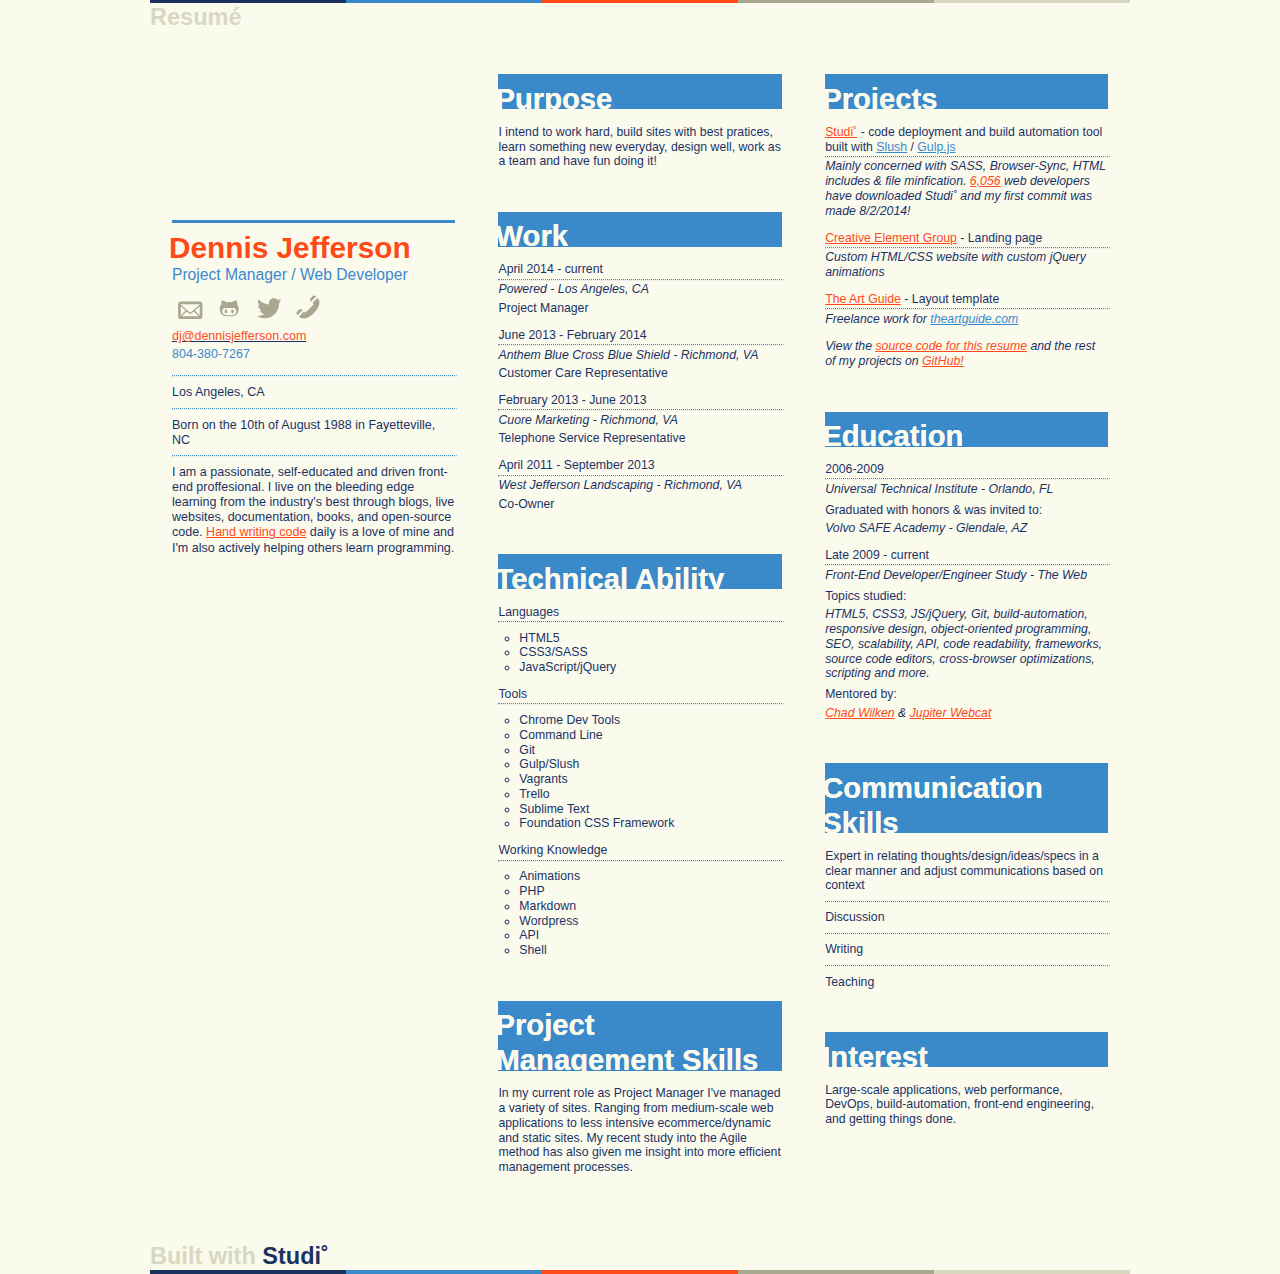
==== index.html @ 2b427013 "Update links, dates & fine tune layout" ====
<!doctype html>
<html>

<head>
    <meta charset="utf-8">
    <meta http-equiv="X-UA-Compatible" content="IE=edge">
    <meta name="description" content="The resumé of Dennis Jefferson, a front-end developer from Richmond, VA.">
    <meta name="viewport" content="width=device-width, initial-scale=1">
    <meta name="author" content="Dennis Jefferson, dj@dennisjefferson.com">
    <link rel="author" href="https://www.google.com/contacts/u/0/#contact/73c58fbe08aa18f1">
    <link rel="shortcut icon" href="/favicon.ico" type="image/x-icon">
    <link rel="icon" href="/favicon.ico" type="image/x-icon">
    <title>Dennis Jefferson : Front-End Web Developer : Project Manger : Resume</title>
    
    <!-- include criticalCSS.html and run 'gulp studio' to add critical css to your project  -->

     <link media="all" rel="stylesheet" type="text/css" rel="stylesheet" href="lib/styles/foundation.css">
 <link media="all" rel="stylesheet" type="text/css" rel="stylesheet" href="lib/styles/normalize.css">
 <link media="all" rel="stylesheet" type="text/css" rel="stylesheet" href="lib/styles/paint.css">

    <!-- Google Analytics: change UA-XXXXX-X to be your site's ID
    <script>
        (function(i, s, o, g, r, a, m) {
            i['GoogleAnalyticsObject'] = r;
            i[r] = i[r] || function() {
                (i[r].q = i[r].q || []).push(arguments)
            }, i[r].l = 1 * new Date();
            a = s.createElement(o),
            m = s.getElementsByTagName(o)[0];
            a.async = 1;
            a.src = g;
            m.parentNode.insertBefore(a, m)
        })(window, document, 'script', '//www.google-analytics.com/analytics.js', 'ga');
        ga('create', 'UA-XXXXX-X');
        ga('send', 'pageview');
    </script>
-->

</head>

<body>

    <!-- Add your site or app content here -->

    <div class="row resume_header">
    <div class="small-10 large-12">
        <div class="divider_container">
        <div class="header_divider legible"></div>
        <div class="header_divider strong-alt"></div>
        <div class="header_divider strong"></div>
        <div class="header_divider muted"></div>
        <div class="header_divider light"></div>
        </div>
        <h2>Resumé</h2>
    </div>
</div>
<div class="row">
    <div class="profile small-12 large-4 column">
        <div class="small_divider"></div>
        <a href="http://dennisjefferson.com">
            <h1>Dennis Jefferson</h1>
        </a>
        <p class="job_title">Project Manager / Web Developer</p>
        <ul class="communications">
            <a href="mailto:dj@dennisjefferson.com">
                <li class="email">
                    <svg version="1.2" baseProfile="tiny" id="Layer_1" xmlns="http://www.w3.org/2000/svg" xmlns:xlink="http://www.w3.org/1999/xlink" x="0px" y="0px" width="32.5px" height="32.5px" viewBox="0 0 24 24" xml:space="preserve">
                        <path d="M19,7H5C3.896,7,3,7.896,3,9v9c0,1.104,0.896,2,2,2h14c1.104,0,2-0.896,2-2V9C21,7.896,20.104,7,19,7z M9.316,14.316
    l1.602,1.4c0.305,0.266,0.691,0.398,1.082,0.398s0.777-0.133,1.082-0.398l1.602-1.4l-0.037,0.037l3.646,3.646H5.707l3.646-3.646
    L9.316,14.316z M5,17.293V10.54l3.602,3.151L5,17.293z M15.398,13.691L19,10.54v6.75L15.398,13.691z M19,9v0.21l-6.576,5.754
    c-0.227,0.198-0.621,0.198-0.848,0L5,9.21V9H19z" />
                    </svg>
                </li>
            </a>
            <a href="http://github.com/djfrsn">
                <li class="github">
                    <svg version="1.2" baseProfile="tiny" id="Layer_1" xmlns="http://www.w3.org/2000/svg" xmlns:xlink="http://www.w3.org/1999/xlink" x="0px" y="0px" width="32.5px" height="32.5px" viewBox="0 0 24 24" xml:space="preserve">
                        <g>
                            <g>
                                <path d="M14.435,12.973c0.269,0,0.492,0.133,0.686,0.396c0.192,0.265,0.294,0.588,0.294,0.975c0,0.385-0.102,0.711-0.294,0.973
            c-0.193,0.265-0.417,0.396-0.686,0.396c-0.278,0-0.522-0.131-0.715-0.396c-0.192-0.262-0.294-0.588-0.294-0.973
            c0-0.387,0.102-0.71,0.294-0.975C13.912,13.105,14.156,12.973,14.435,12.973 M17.875,9.414C18.621,10.225,19,11.209,19,12.367
            c0,0.748-0.086,1.423-0.259,2.023c-0.175,0.597-0.394,1.084-0.654,1.459c-0.264,0.376-0.588,0.705-0.974,0.989
            c-0.386,0.286-0.741,0.492-1.065,0.623c-0.325,0.132-0.695,0.233-1.111,0.306c-0.417,0.071-0.726,0.111-0.943,0.123
            c-0.213,0.009-0.438,0.014-0.685,0.014c-0.055,0-0.243,0.004-0.547,0.015c-0.301,0.013-0.56,0.016-0.762,0.016
            s-0.461-0.003-0.762-0.016c-0.304-0.011-0.492-0.015-0.547-0.015c-0.246,0-0.472-0.005-0.685-0.014
            c-0.218-0.012-0.526-0.052-0.943-0.123c-0.423-0.072-0.786-0.174-1.111-0.306c-0.324-0.131-0.68-0.337-1.064-0.623
            c-0.387-0.284-0.711-0.613-0.975-0.989c-0.261-0.375-0.479-0.862-0.654-1.459C5.086,13.79,5,13.115,5,12.367
            c0-1.158,0.379-2.143,1.125-2.953C6.043,9.373,6.04,8.967,6.117,8.197C6.18,7.426,6.344,6.715,6.612,6.065
            c0.934,0.099,2.09,0.629,3.471,1.581C10.549,7.527,11.184,7.463,12,7.463c0.852,0,1.491,0.064,1.918,0.184
            c0.629-0.425,1.23-0.771,1.805-1.034c0.584-0.261,1.005-0.416,1.269-0.457l0.396-0.09c0.27,0.649,0.434,1.36,0.496,2.132
            C17.96,8.967,17.957,9.373,17.875,9.414 M12.03,17.234c1.688,0,2.954-0.202,3.821-0.607c0.855-0.404,1.292-1.238,1.292-2.496
            c0-0.73-0.273-1.34-0.822-1.828c-0.278-0.263-0.613-0.425-0.989-0.486c-0.375-0.061-0.949-0.061-1.72,0
            c-0.769,0.062-1.298,0.09-1.582,0.09c-0.385,0-0.8-0.018-1.319-0.059c-0.52-0.04-0.928-0.065-1.223-0.078
            c-0.294-0.009-0.609,0.027-0.958,0.108c-0.345,0.082-0.629,0.224-0.853,0.425c-0.521,0.469-0.79,1.077-0.79,1.828
            c0,1.258,0.426,2.092,1.28,2.496c0.85,0.405,2.113,0.607,3.802,0.607H12.03 M9.596,12.973c0.268,0,0.492,0.133,0.685,0.396
            c0.192,0.265,0.294,0.588,0.294,0.975c0,0.385-0.102,0.711-0.294,0.973c-0.192,0.265-0.417,0.396-0.685,0.396
            c-0.279,0-0.522-0.131-0.716-0.396c-0.192-0.262-0.294-0.588-0.294-0.973c0-0.387,0.102-0.71,0.294-0.975
            C9.073,13.105,9.316,12.973,9.596,12.973" />
                            </g>
                        </g>
                    </svg>
                </li>
            </a>
            <a href="https://twitter.com/djfrsn">
                <li class="twitter">
                    <svg version="1.2" baseProfile="tiny" id="Layer_1" xmlns="http://www.w3.org/2000/svg" xmlns:xlink="http://www.w3.org/1999/xlink" x="0px" y="0px" width="32.5px" height="32.5px" viewBox="0 0 24 24" xml:space="preserve">
                        <g>
                            <path d="M18.89,7.012c0.808-0.496,1.343-1.173,1.605-2.034c-0.786,0.417-1.569,0.703-2.351,0.861
        c-0.703-0.756-1.593-1.14-2.66-1.14c-1.043,0-1.924,0.366-2.643,1.078c-0.715,0.717-1.076,1.588-1.076,2.605
        c0,0.309,0.039,0.585,0.117,0.819C8.806,9.096,6.26,7.82,4.254,5.364c-0.34,0.601-0.51,1.213-0.51,1.846
        c0,1.301,0.549,2.332,1.645,3.089c-0.625-0.053-1.176-0.211-1.645-0.47c0,0.929,0.273,1.705,0.82,2.388
        c0.549,0.676,1.254,1.107,2.115,1.291c-0.312,0.08-0.641,0.118-0.979,0.118c-0.312,0-0.533-0.026-0.664-0.083
        c0.23,0.757,0.664,1.371,1.291,1.841c0.625,0.472,1.344,0.721,2.152,0.743c-1.332,1.045-2.855,1.562-4.578,1.562
        c-0.422,0-0.721-0.006-0.902-0.038c1.697,1.102,3.586,1.649,5.676,1.649c2.139,0,4.029-0.542,5.674-1.626
        c1.645-1.078,2.859-2.408,3.639-3.974c0.784-1.564,1.172-3.192,1.172-4.892V8.34c0.758-0.57,1.371-1.212,1.84-1.921
        C20.32,6.712,19.617,6.911,18.89,7.012z" />
                        </g>
                    </svg>
                </li>
                <li>
            </a>
            <a href="tel:8043807267">
                <svg version="1.2" baseProfile="tiny" id="Layer_1" xmlns="http://www.w3.org/2000/svg" xmlns:xlink="http://www.w3.org/1999/xlink" x="0px" y="0px" width="32.5px" height="32.5px" viewBox="0 0 24 24" xml:space="preserve">
                    <g>
                        <path d="M13.374,7.083l3.711-3.71l-0.438-0.434c-0.566-0.566-1.555-0.566-2.121,0l-1.586,1.586C12.656,4.809,12.5,5.186,12.5,5.586
        s0.156,0.777,0.438,1.06L13.374,7.083z" />
                        <path d="M6.646,12.939c-0.566-0.566-1.555-0.566-2.121,0l-1.586,1.586C2.656,14.809,2.5,15.186,2.5,15.586s0.156,0.777,0.441,1.062
        l0.437,0.432l3.703-3.703L6.646,12.939z" />
                        <path d="M18.437,4.729l-0.354-0.354l-3.708,3.708l0.65,0.649c0.095,0.095,0.146,0.22,0.146,0.354s-0.052,0.259-0.146,0.354
        l-5.586,5.586c-0.189,0.188-0.518,0.189-0.707,0l-0.65-0.65L4.38,18.086l0.354,0.354c0.26,0.26,1.246,1.105,3.056,1.105
        c1.616,0,4.256-0.712,7.65-4.105C22.213,8.665,18.598,4.89,18.437,4.729z" />
                    </g>
                </svg>
            </a>
            </li>
        </ul>
        <p class='profile_detail_email'><a href="mailto:dj@dennisjefferson.com">dj@dennisjefferson.com</a></p>
        <p class='profile_detail_tel'>804-380-7267</p>
        <hr>
        <p class="location">Los Angeles, CA</p>
        <hr>
        <p class="born">Born on the 10th of August 1988 in Fayetteville, NC</p>
        <hr>
        <p class="bio">I am a passionate, self-educated and driven front-end proffesional. I live on the bleeding edge learning from the industry's best through blogs, live websites, documentation, books, and open-source code. <a href="http://github.com/djfrsn">Hand writing code</a> daily is a love of mine and I'm also actively helping others learn programming.</p>
    </div>

    <div class="small-12 large-4 column">
    <div class="row">
        <div class="purpose_detail detail small-12 large-12 column">
            <div class="detail_title_background">
                <h1>Purpose</h1>
            </div>
            <p>I intend to work hard, build sites with best pratices, learn something new everyday, design well, work as a team and have fun doing it!</p>
        </div>
        <div class="work_detail detail small-12 large-12 column">
            <div class="detail_title_background">
                <h1>Work</h1>
            </div>
            <p class='detail_above_hr'>April 2014 - current</p>
            <hr>
            <p class="detail_date_title">Powered - Los Angeles, CA</p>
            <p>Project Manager</p>
            <p class='detail_above_hr'>June 2013 - February 2014</p>
            <hr>
            <p class="detail_date_title">Anthem Blue Cross Blue Shield - Richmond, VA</p>
            <p>Customer Care Representative</p>
            <p class='detail_above_hr'>February 2013 - June 2013</p>
            <hr>
            <p class="detail_date_title">Cuore Marketing - Richmond, VA</p>
            <p>Telephone Service Representative</p>
            <p class='detail_above_hr'>April 2011 - September 2013</p>
            <hr>
            <p class="detail_date_title">West Jefferson Landscaping - Richmond, VA</p>
            <p>Co-Owner</p>
        </div>
    </div>
    <div class="row">
        <div class="coding_detail detail small-12 large-12 column">
            <div class="detail_title_background">
                <h1>Technical Ability</h1>
            </div>
            <p class="detail_above_hr">Languages</p>
            <hr>
            <ul>
                <li>HTML5</li>
                <li>CSS3/SASS</li>
                <li>JavaScript/jQuery</li>
            </ul>
            <p class="detail_above_hr">Tools</p>
            <hr>
            <ul>
                <li>Chrome Dev Tools</li>
                <li>Command Line</li>
                <li>Git</li>
                <li>Gulp/Slush</li>
                <li>Vagrants</li>
                <li>Trello</li>
                <li>Sublime Text</li>
                <li>Foundation CSS Framework</li>
            </ul>
            <p class="detail_above_hr">Working Knowledge</p>
            <hr>
            <ul>
                <li>Animations</li>
                <li>PHP</li>
                <li>Markdown</li>
                <li>Wordpress</li>
                <li>API</li>
                <li>Shell</li>
            </ul>
        </div>
    </div>
    <div class="row">
        <div class="pm_detail detail small-12 large-12 column">
            <div class="detail_title_background">
                <h1>Project Management Skills</h1>
            </div>
            <p>In my current role as Project Manager I've managed a variety of sites. Ranging from medium-scale web applications to less intensive ecommerce/dynamic and static sites. My recent study into the Agile method has also given me insight into more efficient management processes.</p>
        </div>
    </div>
</div>
    <div class="small-12 large-4 column">
    <div class="row">
        <div class="project_detail detail small-12 large-12 column">
            <div class="detail_title_background">
                <h1>Projects</h1>
            </div>
            <p class='detail_above_hr'><a href="https://github.com/djfrsn/gulp-studio">Studi˚</a> - code deployment and build automation tool built with <a class='social_icon' href="http://slushjs.github.io/#/">Slush</a> / <a class='social_icon' href="http://gulpjs.com/">Gulp.js</a>
            </p>
            <hr>
            <p class='detail_date_title'>Mainly concerned with SASS, Browser-Sync, HTML includes & file minfication. <a href="https://www.npmjs.org/package/slush-studio">6,056</a> web developers have downloaded Studi˚ and my first commit was made 8/2/2014!</p>
            <p class='detail_above_hr'><a href="http://creativeelementgroup.com">Creative Element Group</a> - Landing page</p>
            <hr>
            <p class='detail_date_title'>Custom HTML/CSS website with custom jQuery animations</p>
            <p class='detail_above_hr'><a href="http://dennisjefferson.com/tag">The Art Guide</a> - Layout template</p>
            <hr>
            <p class='detail_date_title'>Freelance work for <a class='social_icon' href="http://theartguide.com">theartguide.com</a>
            </p>
            <p class="lone_p italic">View the <a href="http://github.com/djfrsn/resume">source code for this resume</a> and the rest of my projects on <a href="http://github.com/djfrsn">GitHub!</a>
            </p>
        </div>
    </div>
    <div class="row">
        <div class="education_detail detail small-12 large-12 column">
            <div class="detail_title_background">
                <h1>Education</h1>
            </div>
            <p class='detail_above_hr'>2006-2009</p>
            <hr>
            <p class="detail_date_title">Universal Technical Institute - Orlando, FL</p>
            <p class='education_detail_subTitle'>Graduated with honors & was invited to:</p>
            <p class='education_detail_crumb italic'>Volvo SAFE Academy - Glendale, AZ</p>
            <p class='detail_above_hr'>Late 2009 - current</p>
            <hr>
            <p class="detail_date_title">Front-End Developer/Engineer Study - The Web</p>
            <p class='education_detail_subTitle'>Topics studied:</p>
            <p class='education_detail_crumb italic'>HTML5, CSS3, JS/jQuery, Git, build-automation, responsive design, object-oriented programming, SEO, scalability, API, code readability, frameworks, source code editors, cross-browser optimizations, scripting and more.</p>
            <p class='education_detail_subTitle'>Mentored by:</p>
            <p class='education_detail_crumb italic'><a href="http://www.chadwilken.com/">Chad Wilken</a> & <a href="https://twitter.com/jwebcat">Jupiter Webcat</a>
            </p>
        </div>
    </div>
    <div class="row">
        <div class="communication_detail detail small-12 large-12 column">
            <div class="detail_title_background">
                <h1>Communication Skills</h1>
            </div>
            <p>Expert in relating thoughts/design/ideas/specs in a clear manner and adjust communications based on context</p>
            <hr>
            <p>Discussion</p>
            <hr>
            <p>Writing</p>
            <hr>
            <p>Teaching</p>
        </div>
    </div>
    <div class="row">
        <div class="interest_detail detail small-12 large-12 column">
            <div class="detail_title_background">
                <h1>Interest</h1>
            </div>
            <p>Large-scale applications, web performance, DevOps, build-automation, front-end engineering, and getting things done.</p>
        </div>
    </div>
</div>
</div>

    
    <div class="row resume_footer">
    <div class="small-10 large-12">
        <h2>Built with <a class='studio_footer' href="https://github.com/djfrsn/gulp-studio">Studi˚</a></h2>
        <div class="divider_container">
            <div class="header_divider legible"></div>
            <div class="header_divider strong-alt"></div>
            <div class="header_divider strong"></div>
            <div class="header_divider muted"></div>
            <div class="header_divider light"></div>
        </div>
    </div>
</div>

    <!-- Built with love using Studi˚ -->

    <script async src='lib/js/brush/brush.js' ></script>

</body>

</html>
---- lib/styles/paint.css ----
/*
**
*** Paint
**
*/
/* 
*
*
*
*/
/* Retrograde
$paper : #FAFAED;
$strong: #FF4916;
$strong-alt: #3A89C9;
$small-divider: #3A89C9;
$legible: #1B325F;
$muted: #A8A890;
$light: #D8D8C0;
$strong-alt: #3A89C9;
*/
/*
YTMND Col
$paper : #FAFAED;
$strong: #FF4916;
$strong-alt: rgb(65, 89, 189);
$small-divider: rgb(65, 89, 189);
$legible: rgb(60, 60, 60);
$muted: #A8A890;
$light: #D8D8C0;
$strong-alt: rgb(102, 102, 102);
*/
/*
**
*** Global
**
*/
/* General
*/
body { background-color: #fafaed; color: #1b325f; text-shadow: 0 0.02em #fff; line-height: 1.2; }

.italic { font-style: italic; }

.row { max-width: 20.792em; }

/* Colors
*/
.strong { background-color: #ff4916; }

.strong-alt { background-color: #3a89c9; }

.light { background-color: #d8d8c0; }

.legible { background-color: #1b325f; }

.muted { background-color: #a8a890; }

/* Resume
*/
.resume_header, .resume_footer { color: #d8d8c0; }

/* Resume Title
*/
.small-divider, .resume_header, .small-10, .large-12 { margin: 0 auto; }

/* Shared
*/
.profile, .purpose_detail, .project_detail, .work_detail, .education_detail, .communication_detail, .pm_detail, .coding_detail, .personal_detail, .interest_detail { margin: 0 auto; padding: 0 1.4em; }

.profile h1, .communications, .job_title { text-align: left; }

/* Dividers
*/
.divider_container { width: 100%; }

.header_divider { width: 20%; float: left; height: 0.2em; display: inline-block; }

.small_divider { width: 100%; height: 0.2em; background-color: #3a89c9; }

hr { width: 100%; border-top: 0.1em dotted #3a89c9; background-color: #fafaed; color: #fafaed; }

/*
**
*** Icons
**
*/
/*
**
*** Grid
**
*/
/*
**
*** Typography 
**
*/
h1, h2, h3, h4, h5, p { margin: 0; }

/*
**
*** List
**
*/
ul { padding: 0; list-style: none; }

/*
**
*** Link
**
*/
a { color: #ff4916; text-decoration: underline; }

a:visited { color: #ff4916; }

a.social_icon { color: #3a89c9; }

a:visited.social_icon { color: #3a89c9; }

a.studio_footer { color: #1b325f; text-decoration: none; }

a:visited.studio_footer { color: #1b325f; text-decoration: none; }

/**
*
* Media - imgs/videos
*
**/
img, video, object { max-width: 100%; }

/* Profile
*/
.profile { margin: 4em auto 0; }
.profile a { text-decoration: none; }

.profile h1 { margin: 0; color: #ff4916; font-size: 1.9em; }

.job_title { color: #3a89c9; }

.profile_detail_email { font-size: 0.8em; text-decoration: underline; margin-bottom: 0.24em; }

.profile_detail_tel { font-size: 0.8em; color: #3a89c9; margin-bottom: 1em; }

.bio a { color: #ff4916; text-decoration: underline; }

/* Life Details
*/
.location, .born, .bio { font-size: 0.8em; }

/* Communications
*/
.communications { margin: 0.45em 0 0; }
.communications ul { display: inline; }
.communications li { display: inline; margin: 0 0.1em; }

svg { fill: #a8a890; }

/* All Details
*/
.work_detail, .purpose_detail, .project_detail, .education_detail, .communication_detail, .pm_detail, .coding_detail, .personal_detail, .interest_detail { color: #fafaed; }
.work_detail h1, .purpose_detail h1, .project_detail h1, .education_detail h1, .communication_detail h1, .pm_detail h1, .coding_detail h1, .personal_detail h1, .interest_detail h1 { position: relative; bottom: -0.3em; left: -0.1em; }
.work_detail .detail_title_background, .purpose_detail .detail_title_background, .project_detail .detail_title_background, .education_detail .detail_title_background, .communication_detail .detail_title_background, .pm_detail .detail_title_background, .coding_detail .detail_title_background, .personal_detail .detail_title_background, .interest_detail .detail_title_background { margin-bottom: 1em; }
.work_detail p, .purpose_detail p, .project_detail p, .education_detail p, .communication_detail p, .pm_detail p, .coding_detail p, .personal_detail p, .interest_detail p { color: #1b325f; font-size: 0.8em; }

.detail_title_background { background-color: #3a89c9; }

/* Work Detail 
*/
.work_detail { margin: 2.2em 0 0; }

.detail_above_hr { margin: 1em 0 -0.5em 0; }

.detail_date_title { margin: -0.5em 0 0.3em; font-style: italic; }

/* Project Details
*/
.lone_p { margin: 1em 0 0; }

/* Education Detail
*/
.education_detail_subTitle { margin: 0.5em 0 0; }

.education_detail_crumb { margin: 0.3em 0 0; }

/* Coding Detail
*/
.coding_detail ul { margin: 0 0 0 1.7em; color: #1b325f; font-size: 0.8em; }
.coding_detail li { list-style: circle; }

/* Rest of the details
*/
.work_detail, .purpose_detail, .education_detail, .project_detail, .communication_detail, .pm_detail, .coding_detail, .personal_detail, .interest_detail { margin: 2.8em 0 0; }

.interest_detail { margin-bottom: 7.5em; }

@media only screen and (min-width: 64.063em) { .small-12 { max-width: 21.692em; }
  .row { font-size: 0.98em; max-width: 62.5em; }
  .profile { margin: 12em 0 10em; }
  .profile h1, .purpose_detail h1, .project_detail h1, .work_detail h1, .education_detail h1, .communication_detail h1, .pm_detail h1, .coding_detail h1, .personal_detail h1, .interest_detail h1 { position: relative; bottom: -0.25em; left: -0.1em; }
  .profile .job_title, .purpose_detail .job_title, .project_detail .job_title, .work_detail .job_title, .education_detail .job_title, .communication_detail .job_title, .pm_detail .job_title, .coding_detail .job_title, .personal_detail .job_title, .interest_detail .job_title { margin: 0.5em 0 0; }
  .profile .detail_title_background, .purpose_detail .detail_title_background, .project_detail .detail_title_background, .work_detail .detail_title_background, .education_detail .detail_title_background, .communication_detail .detail_title_background, .pm_detail .detail_title_background, .coding_detail .detail_title_background, .personal_detail .detail_title_background, .interest_detail .detail_title_background { margin-bottom: 1em; }
  .pm_detail h1, .education_detail h1 { bottom: -0.24em; } }
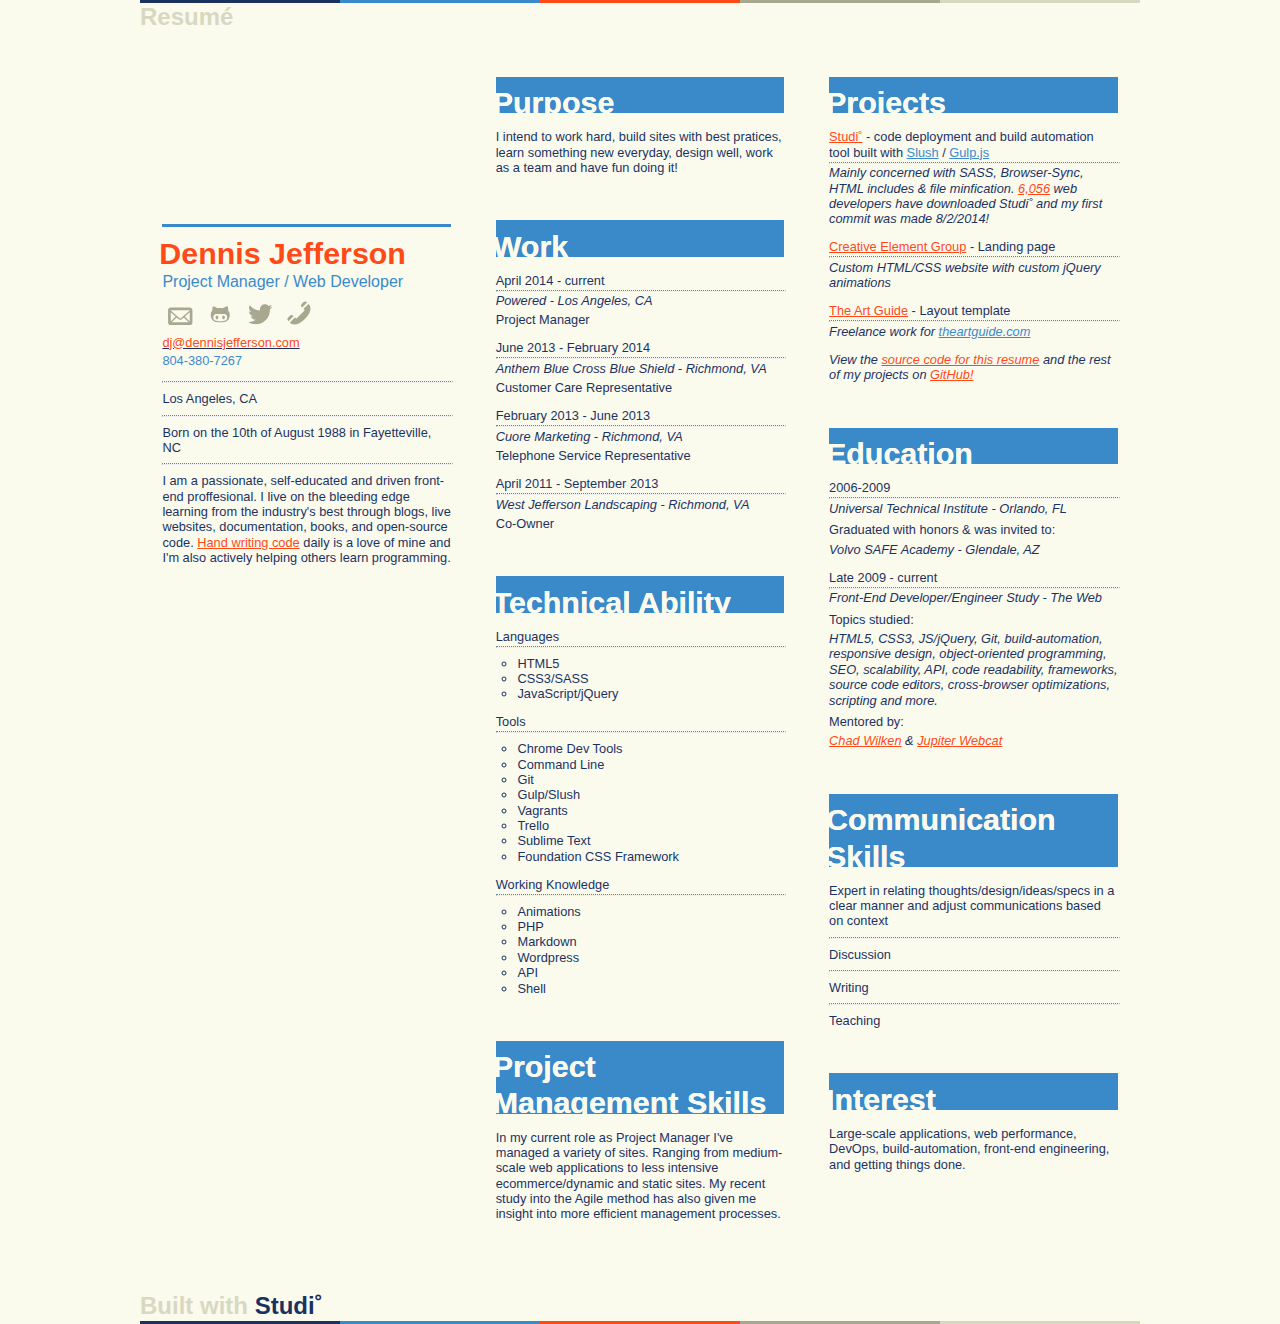
==== commit e6837b09: "Add google analytics" ====
--- a/index.html
+++ b/index.html
@@ -18,23 +18,16 @@
  <link media="all" rel="stylesheet" type="text/css" rel="stylesheet" href="lib/styles/normalize.css">
  <link media="all" rel="stylesheet" type="text/css" rel="stylesheet" href="lib/styles/paint.css">
 
-    <!-- Google Analytics: change UA-XXXXX-X to be your site's ID
     <script>
-        (function(i, s, o, g, r, a, m) {
-            i['GoogleAnalyticsObject'] = r;
-            i[r] = i[r] || function() {
-                (i[r].q = i[r].q || []).push(arguments)
-            }, i[r].l = 1 * new Date();
-            a = s.createElement(o),
-            m = s.getElementsByTagName(o)[0];
-            a.async = 1;
-            a.src = g;
-            m.parentNode.insertBefore(a, m)
-        })(window, document, 'script', '//www.google-analytics.com/analytics.js', 'ga');
-        ga('create', 'UA-XXXXX-X');
-        ga('send', 'pageview');
-    </script>
--->
+  (function(i,s,o,g,r,a,m){i['GoogleAnalyticsObject']=r;i[r]=i[r]||function(){
+  (i[r].q=i[r].q||[]).push(arguments)},i[r].l=1*new Date();a=s.createElement(o),
+  m=s.getElementsByTagName(o)[0];a.async=1;a.src=g;m.parentNode.insertBefore(a,m)
+  })(window,document,'script','//www.google-analytics.com/analytics.js','ga');
+
+  ga('create', 'UA-41354392-1', 'auto');
+  ga('send', 'pageview');
+
+</script>
 
 </head>
 
@@ -302,7 +295,6 @@
 
     <!-- Built with love using Studi˚ -->
 
-    <script async src='lib/js/brush/brush.js' ></script>
 
 </body>
 
--- a/lib/styles/paint.css
+++ b/lib/styles/paint.css
@@ -40,7 +40,7 @@
 
 .italic { font-style: italic; }
 
-.row { max-width: 20.792em; }
+.row { max-width: 20.792em; font-size: 1em; }
 
 /* Colors
 */
@@ -192,7 +192,7 @@
 .interest_detail { margin-bottom: 7.5em; }
 
 @media only screen and (min-width: 64.063em) { .small-12 { max-width: 21.692em; }
-  .row { font-size: 0.98em; max-width: 62.5em; }
+  .row { max-width: 62.5em; }
   .profile { margin: 12em 0 10em; }
   .profile h1, .purpose_detail h1, .project_detail h1, .work_detail h1, .education_detail h1, .communication_detail h1, .pm_detail h1, .coding_detail h1, .personal_detail h1, .interest_detail h1 { position: relative; bottom: -0.25em; left: -0.1em; }
   .profile .job_title, .purpose_detail .job_title, .project_detail .job_title, .work_detail .job_title, .education_detail .job_title, .communication_detail .job_title, .pm_detail .job_title, .coding_detail .job_title, .personal_detail .job_title, .interest_detail .job_title { margin: 0.5em 0 0; }
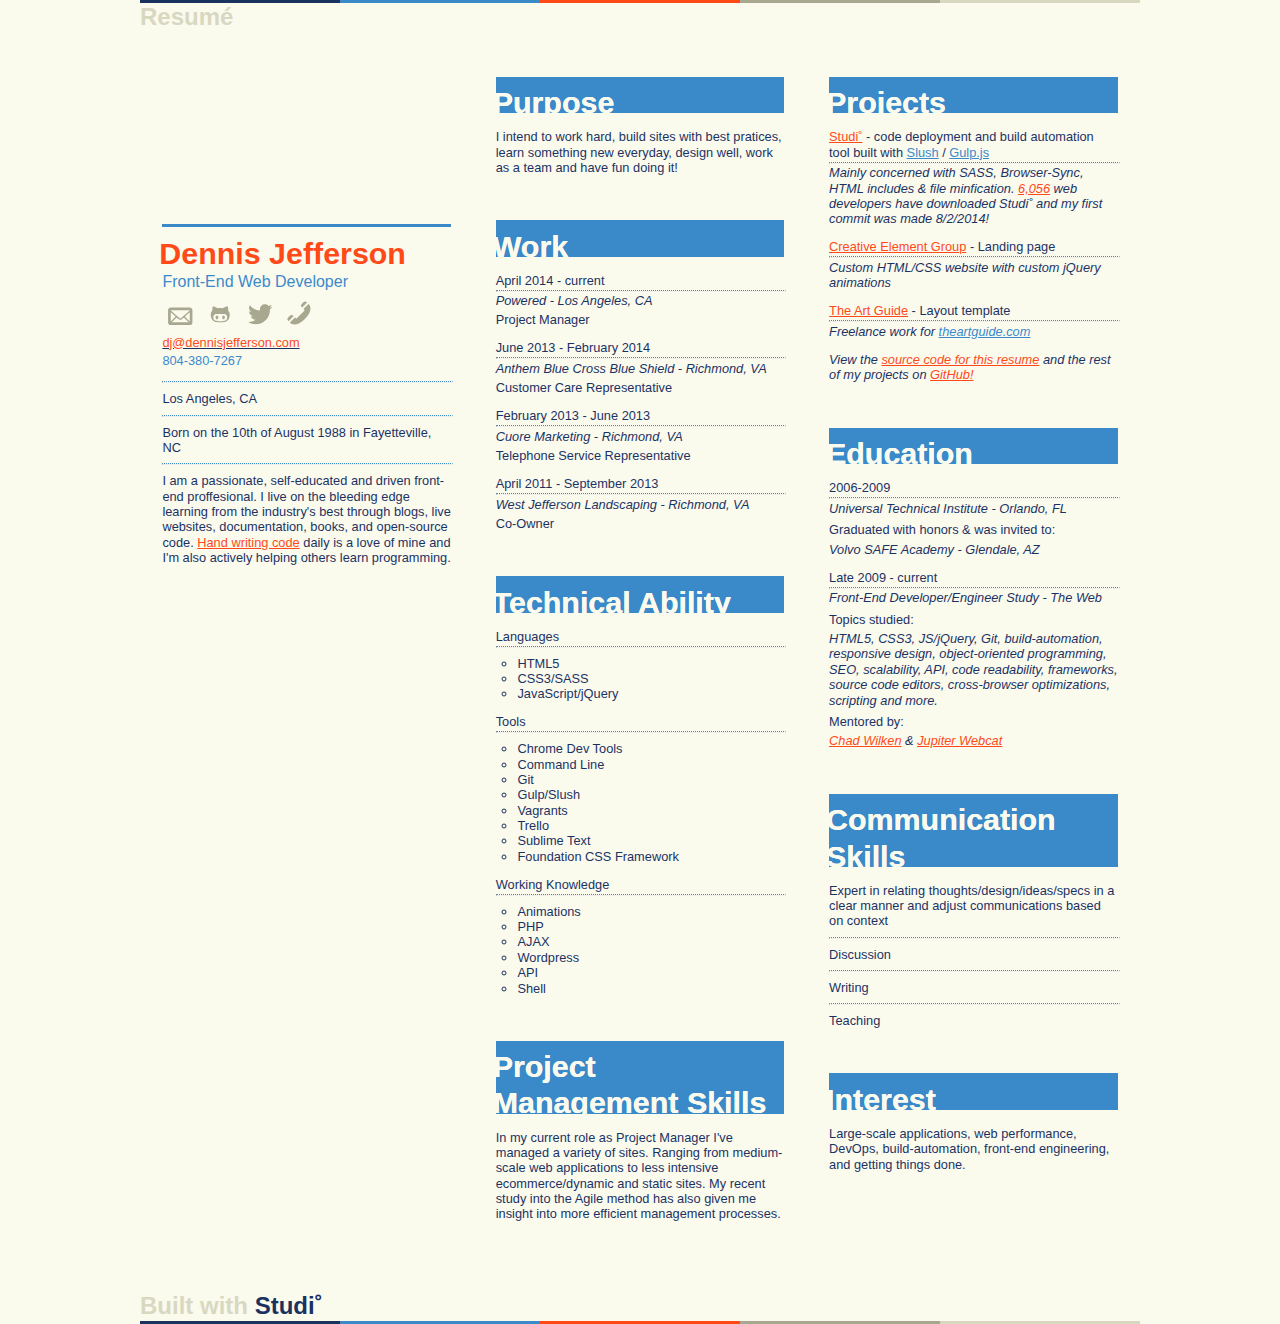
==== commit f11b39f1: "Update job content" ====
--- a/index.html
+++ b/index.html
@@ -10,7 +10,7 @@
     <link rel="author" href="https://www.google.com/contacts/u/0/#contact/73c58fbe08aa18f1">
     <link rel="shortcut icon" href="/favicon.ico" type="image/x-icon">
     <link rel="icon" href="/favicon.ico" type="image/x-icon">
-    <title>Dennis Jefferson : Front-End Web Developer : Project Manger : Resume</title>
+    <title>Dennis Jefferson : Front-End Web Developer : Resume</title>
     
     <!-- include criticalCSS.html and run 'gulp studio' to add critical css to your project  -->
 
@@ -53,7 +53,7 @@
         <a href="http://dennisjefferson.com">
             <h1>Dennis Jefferson</h1>
         </a>
-        <p class="job_title">Project Manager / Web Developer</p>
+        <p class="job_title">Front-End Web Developer</p>
         <ul class="communications">
             <a href="mailto:dj@dennisjefferson.com">
                 <li class="email">
@@ -197,7 +197,7 @@
             <ul>
                 <li>Animations</li>
                 <li>PHP</li>
-                <li>Markdown</li>
+                <li>AJAX</li>
                 <li>Wordpress</li>
                 <li>API</li>
                 <li>Shell</li>
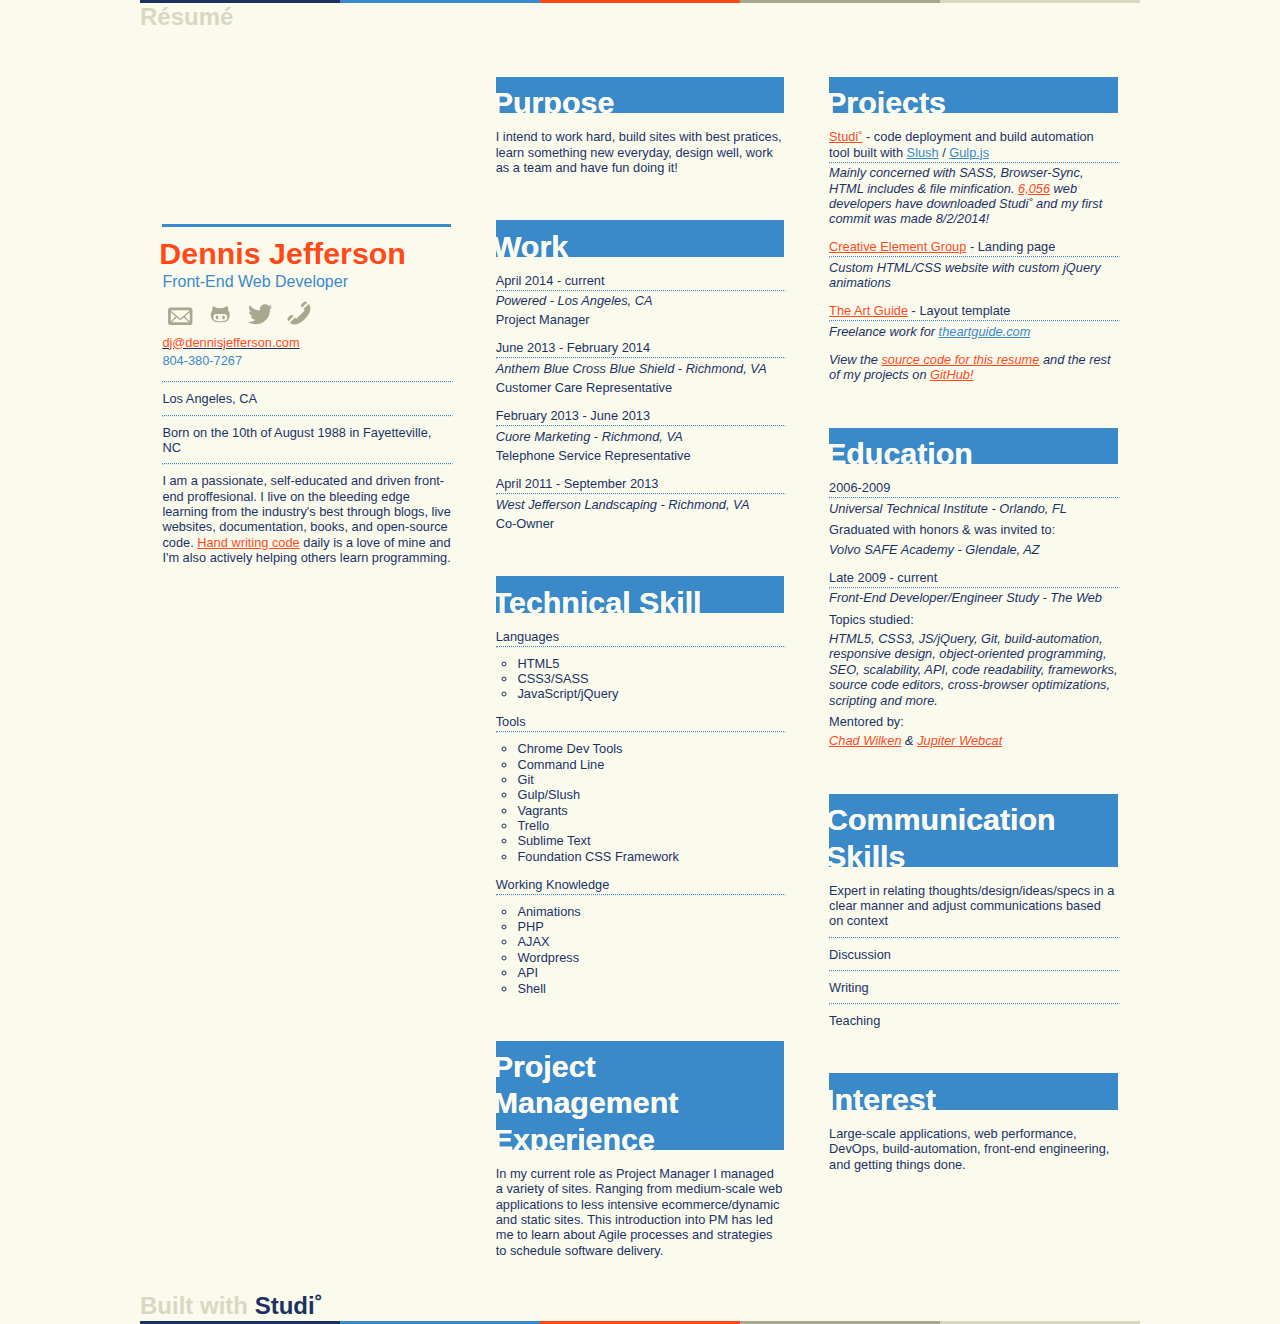
==== commit d737a1b2: "Small content edits" ====
--- a/index.html
+++ b/index.html
@@ -44,7 +44,7 @@
         <div class="header_divider muted"></div>
         <div class="header_divider light"></div>
         </div>
-        <h2>Resumé</h2>
+        <h2>Résumé</h2>
     </div>
 </div>
 <div class="row">
@@ -171,7 +171,7 @@
     <div class="row">
         <div class="coding_detail detail small-12 large-12 column">
             <div class="detail_title_background">
-                <h1>Technical Ability</h1>
+                <h1>Technical Skill</h1>
             </div>
             <p class="detail_above_hr">Languages</p>
             <hr>
@@ -207,9 +207,9 @@
     <div class="row">
         <div class="pm_detail detail small-12 large-12 column">
             <div class="detail_title_background">
-                <h1>Project Management Skills</h1>
-            </div>
-            <p>In my current role as Project Manager I've managed a variety of sites. Ranging from medium-scale web applications to less intensive ecommerce/dynamic and static sites. My recent study into the Agile method has also given me insight into more efficient management processes.</p>
+                <h1>Project Management Experience</h1>
+            </div>
+            <p>In my current role as Project Manager I managed a variety of sites. Ranging from medium-scale web applications to less intensive ecommerce/dynamic and static sites. This introduction into PM has led me to learn about Agile processes and strategies to schedule software delivery.</p>
         </div>
     </div>
 </div>
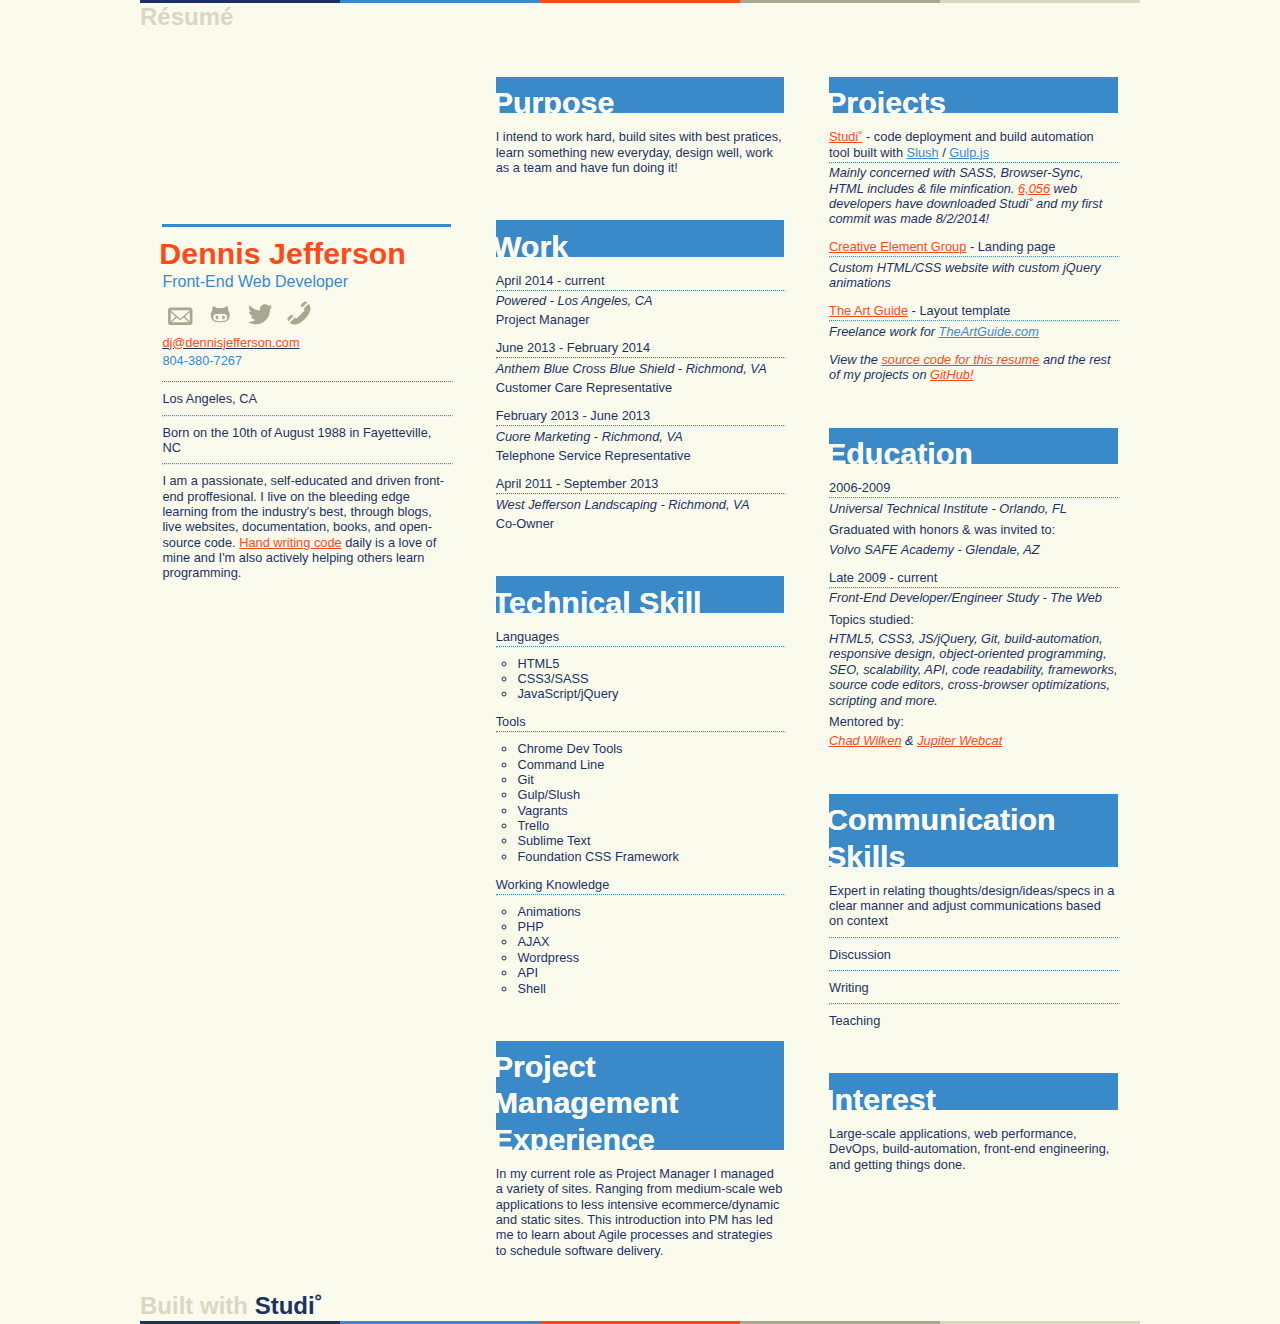
==== commit 6d84d7f3: "Slight content edits" ====
--- a/index.html
+++ b/index.html
@@ -135,7 +135,7 @@
         <hr>
         <p class="born">Born on the 10th of August 1988 in Fayetteville, NC</p>
         <hr>
-        <p class="bio">I am a passionate, self-educated and driven front-end proffesional. I live on the bleeding edge learning from the industry's best through blogs, live websites, documentation, books, and open-source code. <a href="http://github.com/djfrsn">Hand writing code</a> daily is a love of mine and I'm also actively helping others learn programming.</p>
+        <p class="bio">I am a passionate, self-educated and driven front-end proffesional. I live on the bleeding edge learning from the industry's best, through blogs, live websites, documentation, books, and open-source code. <a href="http://github.com/djfrsn">Hand writing code</a> daily is a love of mine and I'm also actively helping others learn programming.</p>
     </div>
 
     <div class="small-12 large-4 column">
@@ -228,7 +228,7 @@
             <p class='detail_date_title'>Custom HTML/CSS website with custom jQuery animations</p>
             <p class='detail_above_hr'><a href="http://dennisjefferson.com/tag">The Art Guide</a> - Layout template</p>
             <hr>
-            <p class='detail_date_title'>Freelance work for <a class='social_icon' href="http://theartguide.com">theartguide.com</a>
+            <p class='detail_date_title'>Freelance work for <a class='social_icon' href="http://theartguide.com">TheArtGuide.com</a>
             </p>
             <p class="lone_p italic">View the <a href="http://github.com/djfrsn/resume">source code for this resume</a> and the rest of my projects on <a href="http://github.com/djfrsn">GitHub!</a>
             </p>
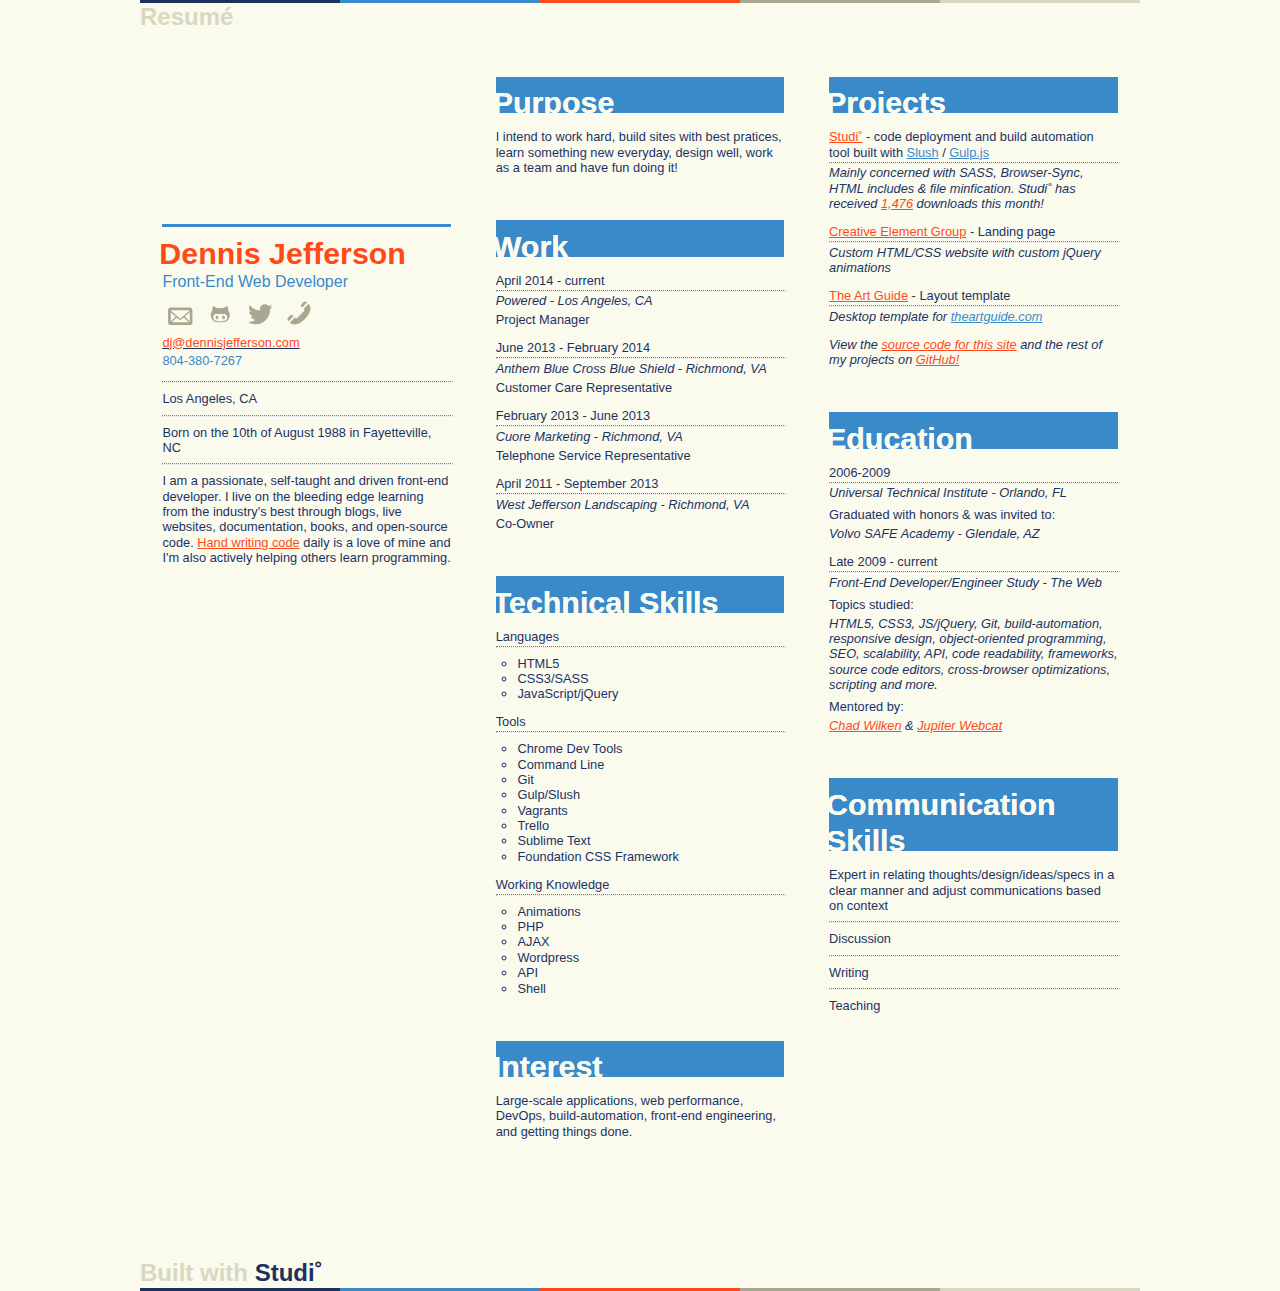
==== commit 946f49f5: "Update content" ====
--- a/index.html
+++ b/index.html
@@ -44,7 +44,7 @@
         <div class="header_divider muted"></div>
         <div class="header_divider light"></div>
         </div>
-        <h2>Résumé</h2>
+        <h2>Resumé</h2>
     </div>
 </div>
 <div class="row">
@@ -135,7 +135,7 @@
         <hr>
         <p class="born">Born on the 10th of August 1988 in Fayetteville, NC</p>
         <hr>
-        <p class="bio">I am a passionate, self-educated and driven front-end proffesional. I live on the bleeding edge learning from the industry's best, through blogs, live websites, documentation, books, and open-source code. <a href="http://github.com/djfrsn">Hand writing code</a> daily is a love of mine and I'm also actively helping others learn programming.</p>
+        <p class="bio">I am a passionate, self-taught and driven front-end developer. I live on the bleeding edge learning from the industry's best through blogs, live websites, documentation, books, and open-source code. <a href="http://github.com/djfrsn">Hand writing code</a> daily is a love of mine and I'm also actively helping others learn programming.</p>
     </div>
 
     <div class="small-12 large-4 column">
@@ -171,7 +171,7 @@
     <div class="row">
         <div class="coding_detail detail small-12 large-12 column">
             <div class="detail_title_background">
-                <h1>Technical Skill</h1>
+                <h1>Technical Skills</h1>
             </div>
             <p class="detail_above_hr">Languages</p>
             <hr>
@@ -204,12 +204,12 @@
             </ul>
         </div>
     </div>
-    <div class="row">
-        <div class="pm_detail detail small-12 large-12 column">
-            <div class="detail_title_background">
-                <h1>Project Management Experience</h1>
-            </div>
-            <p>In my current role as Project Manager I managed a variety of sites. Ranging from medium-scale web applications to less intensive ecommerce/dynamic and static sites. This introduction into PM has led me to learn about Agile processes and strategies to schedule software delivery.</p>
+     <div class="row">
+        <div class="interest_detail detail small-12 large-12 column">
+            <div class="detail_title_background">
+                <h1>Interest</h1>
+            </div>
+            <p>Large-scale applications, web performance, DevOps, build-automation, front-end engineering, and getting things done.</p>
         </div>
     </div>
 </div>
@@ -222,15 +222,15 @@
             <p class='detail_above_hr'><a href="https://github.com/djfrsn/gulp-studio">Studi˚</a> - code deployment and build automation tool built with <a class='social_icon' href="http://slushjs.github.io/#/">Slush</a> / <a class='social_icon' href="http://gulpjs.com/">Gulp.js</a>
             </p>
             <hr>
-            <p class='detail_date_title'>Mainly concerned with SASS, Browser-Sync, HTML includes & file minfication. <a href="https://www.npmjs.org/package/slush-studio">6,056</a> web developers have downloaded Studi˚ and my first commit was made 8/2/2014!</p>
+            <p class='detail_date_title'>Mainly concerned with SASS, Browser-Sync, HTML includes & file minfication. Studi˚ has received <a href="https://www.npmjs.org/package/slush-studio">1,476</a> downloads this month!</p>
             <p class='detail_above_hr'><a href="http://creativeelementgroup.com">Creative Element Group</a> - Landing page</p>
             <hr>
             <p class='detail_date_title'>Custom HTML/CSS website with custom jQuery animations</p>
             <p class='detail_above_hr'><a href="http://dennisjefferson.com/tag">The Art Guide</a> - Layout template</p>
             <hr>
-            <p class='detail_date_title'>Freelance work for <a class='social_icon' href="http://theartguide.com">TheArtGuide.com</a>
-            </p>
-            <p class="lone_p italic">View the <a href="http://github.com/djfrsn/resume">source code for this resume</a> and the rest of my projects on <a href="http://github.com/djfrsn">GitHub!</a>
+            <p class='detail_date_title'>Desktop template for <a class='social_icon' href="http://theartguide.com">theartguide.com</a>
+            </p>
+            <p class="lone_p italic">View the <a href="http://github.com/djfrsn/resume">source code for this site</a> and the rest of my projects on <a href="http://github.com/djfrsn">GitHub!</a>
             </p>
         </div>
     </div>
@@ -266,14 +266,6 @@
             <p>Writing</p>
             <hr>
             <p>Teaching</p>
-        </div>
-    </div>
-    <div class="row">
-        <div class="interest_detail detail small-12 large-12 column">
-            <div class="detail_title_background">
-                <h1>Interest</h1>
-            </div>
-            <p>Large-scale applications, web performance, DevOps, build-automation, front-end engineering, and getting things done.</p>
         </div>
     </div>
 </div>
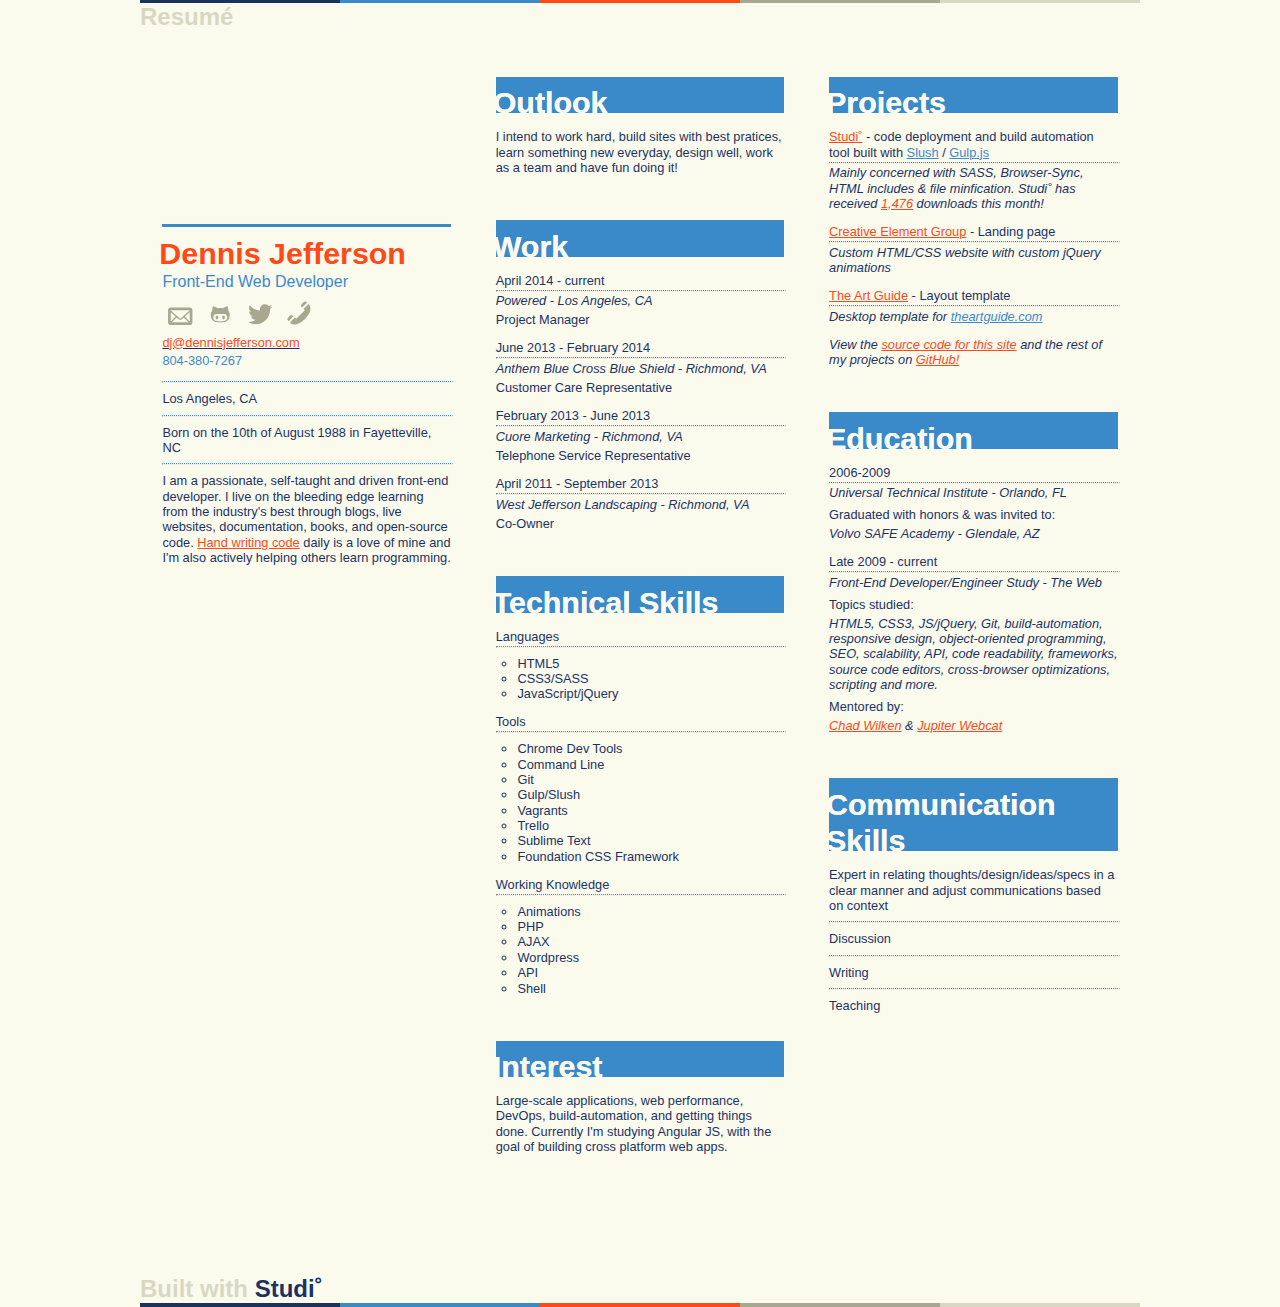
==== commit 099827b7: "Style tweaks and content update" ====
--- a/index.html
+++ b/index.html
@@ -14,9 +14,8 @@
     
     <!-- include criticalCSS.html and run 'gulp studio' to add critical css to your project  -->
 
-     <link media="all" rel="stylesheet" type="text/css" rel="stylesheet" href="lib/styles/foundation.css">
- <link media="all" rel="stylesheet" type="text/css" rel="stylesheet" href="lib/styles/normalize.css">
- <link media="all" rel="stylesheet" type="text/css" rel="stylesheet" href="lib/styles/paint.css">
+     <link media="all" rel="stylesheet" type="text/css" rel="stylesheet" href="lib/styles/paint.css">
+<style>body{background-color:#fafaed;color:#1b325f;text-shadow:0 .02em #fff;line-height:1.2}.italic{font-style:italic}.row{max-width:20.792em;font-size:1em}.strong{background-color:#ff4916}.strong-alt{background-color:#3a89c9}.light{background-color:#d8d8c0}.legible{background-color:#1b325f}.muted{background-color:#a8a890}.resume_header,.resume_footer{color:#d8d8c0}.small-divider,.resume_header,.small-10,.large-12{margin:0 auto}.profile,.purpose_detail,.project_detail,.work_detail,.education_detail,.communication_detail,.pm_detail,.coding_detail,.personal_detail,.interest_detail{margin:0 auto;padding:0 1.4em}.profile h1,.communications,.job_title{text-align:left}.divider_container{width:100%}.header_divider{width:20%;float:left;height:.2em;display:inline-block}.small_divider{width:100%;height:.2em;background-color:#3a89c9}hr{width:100%;border-top:.1em dotted #3a89c9;background-color:#fafaed;color:#fafaed}h1,h2,h3,h4,h5,p{margin:0}ul{padding:0;list-style:none}a{color:#ff4916;text-decoration:underline}a:visited{color:#ff4916}a.social_icon{color:#3a89c9}a:visited.social_icon{color:#3a89c9}a.studio_footer{color:#1b325f;text-decoration:none}a:visited.studio_footer{color:#1b325f;text-decoration:none}img,video,object{max-width:100%}.profile{margin:4em auto 0}.profile a{text-decoration:none}.profile h1{margin:0;color:#ff4916;font-size:1.9em}.job_title{color:#3a89c9}.profile_detail_email{font-size:.8em;text-decoration:underline;margin-bottom:.24em}.profile_detail_tel{font-size:.8em;color:#3a89c9;margin-bottom:1em}.bio a{color:#ff4916;text-decoration:underline}.location,.born,.bio{font-size:.8em}.communications{margin:.45em 0 0}.communications ul{display:inline}.communications li{display:inline;margin:0 .1em}svg{fill:#a8a890}.work_detail,.purpose_detail,.project_detail,.education_detail,.communication_detail,.pm_detail,.coding_detail,.personal_detail,.interest_detail{color:#fafaed}.work_detail h1,.purpose_detail h1,.project_detail h1,.education_detail h1,.communication_detail h1,.pm_detail h1,.coding_detail h1,.personal_detail h1,.interest_detail h1{position:relative;bottom:-0.3em;left:-0.1em}.work_detail .detail_title_background,.purpose_detail .detail_title_background,.project_detail .detail_title_background,.education_detail .detail_title_background,.communication_detail .detail_title_background,.pm_detail .detail_title_background,.coding_detail .detail_title_background,.personal_detail .detail_title_background,.interest_detail .detail_title_background{margin-bottom:1em}.work_detail p,.purpose_detail p,.project_detail p,.education_detail p,.communication_detail p,.pm_detail p,.coding_detail p,.personal_detail p,.interest_detail p{color:#1b325f;font-size:.8em}.detail_title_background{background-color:#3a89c9}.work_detail{margin:2.2em 0 0}.detail_above_hr{margin:1em 0 -0.5em 0}.detail_date_title{margin:-0.5em 0 .3em;font-style:italic}.lone_p{margin:1em 0 0}.education_detail_subTitle{margin:.5em 0 0}.education_detail_crumb{margin:.3em 0 0}.coding_detail ul{margin:0 0 0 1.7em;color:#1b325f;font-size:.8em}.coding_detail li{list-style:circle}.work_detail,.purpose_detail,.education_detail,.project_detail,.communication_detail,.pm_detail,.coding_detail,.personal_detail,.interest_detail{margin:2.8em 0 0}.communication_detail{margin-bottom:7.5em}@media only screen and (min-width:64.063em){.small-12{max-width:21.692em}.row{max-width:62.5em}.profile{margin:12em 0 10em}.profile h1,.purpose_detail h1,.project_detail h1,.work_detail h1,.education_detail h1,.communication_detail h1,.pm_detail h1,.coding_detail h1,.personal_detail h1,.interest_detail h1{position:relative;bottom:-0.25em;left:-0.1em}.profile .job_title,.purpose_detail .job_title,.project_detail .job_title,.work_detail .job_title,.education_detail .job_title,.communication_detail .job_title,.pm_detail .job_title,.coding_detail .job_title,.personal_detail .job_title,.interest_detail .job_title{margin:.5em 0 0}.profile .detail_title_background,.purpose_detail .detail_title_background,.project_detail .detail_title_background,.work_detail .detail_title_background,.education_detail .detail_title_background,.communication_detail .detail_title_background,.pm_detail .detail_title_background,.coding_detail .detail_title_background,.personal_detail .detail_title_background,.interest_detail .detail_title_background{margin-bottom:1em}.pm_detail h1,.education_detail h1{bottom:-0.24em}.interest_detail{margin-bottom:7.5em}}</style>
 
     <script>
   (function(i,s,o,g,r,a,m){i['GoogleAnalyticsObject']=r;i[r]=i[r]||function(){
@@ -142,7 +141,7 @@
     <div class="row">
         <div class="purpose_detail detail small-12 large-12 column">
             <div class="detail_title_background">
-                <h1>Purpose</h1>
+                <h1>Outlook</h1>
             </div>
             <p>I intend to work hard, build sites with best pratices, learn something new everyday, design well, work as a team and have fun doing it!</p>
         </div>
@@ -209,7 +208,7 @@
             <div class="detail_title_background">
                 <h1>Interest</h1>
             </div>
-            <p>Large-scale applications, web performance, DevOps, build-automation, front-end engineering, and getting things done.</p>
+            <p>Large-scale applications, web performance, DevOps, build-automation, and getting things done. Currently I'm studying Angular JS, with the goal of building cross platform web apps.           
         </div>
     </div>
 </div>
--- a/lib/styles/paint.css
+++ b/lib/styles/paint.css
@@ -3,198 +3,533 @@
 *** Paint
 **
 */
-/* 
-*
-*
-*
-*/
-/* Retrograde
-$paper : #FAFAED;
-$strong: #FF4916;
-$strong-alt: #3A89C9;
-$small-divider: #3A89C9;
-$legible: #1B325F;
-$muted: #A8A890;
-$light: #D8D8C0;
-$strong-alt: #3A89C9;
-*/
-/*
-YTMND Col
-$paper : #FAFAED;
-$strong: #FF4916;
-$strong-alt: rgb(65, 89, 189);
-$small-divider: rgb(65, 89, 189);
-$legible: rgb(60, 60, 60);
-$muted: #A8A890;
-$light: #D8D8C0;
-$strong-alt: rgb(102, 102, 102);
-*/
-/*
-**
-*** Global
-**
-*/
-/* General
-*/
-body { background-color: #fafaed; color: #1b325f; text-shadow: 0 0.02em #fff; line-height: 1.2; }
-
-.italic { font-style: italic; }
-
-.row { max-width: 20.792em; font-size: 1em; }
-
-/* Colors
-*/
-.strong { background-color: #ff4916; }
-
-.strong-alt { background-color: #3a89c9; }
-
-.light { background-color: #d8d8c0; }
-
-.legible { background-color: #1b325f; }
-
-.muted { background-color: #a8a890; }
-
-/* Resume
-*/
-.resume_header, .resume_footer { color: #d8d8c0; }
-
-/* Resume Title
-*/
-.small-divider, .resume_header, .small-10, .large-12 { margin: 0 auto; }
-
-/* Shared
-*/
-.profile, .purpose_detail, .project_detail, .work_detail, .education_detail, .communication_detail, .pm_detail, .coding_detail, .personal_detail, .interest_detail { margin: 0 auto; padding: 0 1.4em; }
-
-.profile h1, .communications, .job_title { text-align: left; }
-
-/* Dividers
-*/
-.divider_container { width: 100%; }
-
-.header_divider { width: 20%; float: left; height: 0.2em; display: inline-block; }
-
-.small_divider { width: 100%; height: 0.2em; background-color: #3a89c9; }
-
-hr { width: 100%; border-top: 0.1em dotted #3a89c9; background-color: #fafaed; color: #fafaed; }
-
-/*
-**
-*** Icons
-**
-*/
-/*
-**
-*** Grid
-**
-*/
-/*
-**
-*** Typography 
-**
-*/
-h1, h2, h3, h4, h5, p { margin: 0; }
-
-/*
-**
-*** List
-**
-*/
-ul { padding: 0; list-style: none; }
-
-/*
-**
-*** Link
-**
-*/
-a { color: #ff4916; text-decoration: underline; }
-
-a:visited { color: #ff4916; }
-
-a.social_icon { color: #3a89c9; }
-
-a:visited.social_icon { color: #3a89c9; }
-
-a.studio_footer { color: #1b325f; text-decoration: none; }
-
-a:visited.studio_footer { color: #1b325f; text-decoration: none; }
-
-/**
-*
-* Media - imgs/videos
-*
-**/
-img, video, object { max-width: 100%; }
-
-/* Profile
-*/
-.profile { margin: 4em auto 0; }
-.profile a { text-decoration: none; }
-
-.profile h1 { margin: 0; color: #ff4916; font-size: 1.9em; }
-
-.job_title { color: #3a89c9; }
-
-.profile_detail_email { font-size: 0.8em; text-decoration: underline; margin-bottom: 0.24em; }
-
-.profile_detail_tel { font-size: 0.8em; color: #3a89c9; margin-bottom: 1em; }
-
-.bio a { color: #ff4916; text-decoration: underline; }
-
-/* Life Details
-*/
-.location, .born, .bio { font-size: 0.8em; }
-
-/* Communications
-*/
-.communications { margin: 0.45em 0 0; }
-.communications ul { display: inline; }
-.communications li { display: inline; margin: 0 0.1em; }
-
-svg { fill: #a8a890; }
-
-/* All Details
-*/
-.work_detail, .purpose_detail, .project_detail, .education_detail, .communication_detail, .pm_detail, .coding_detail, .personal_detail, .interest_detail { color: #fafaed; }
-.work_detail h1, .purpose_detail h1, .project_detail h1, .education_detail h1, .communication_detail h1, .pm_detail h1, .coding_detail h1, .personal_detail h1, .interest_detail h1 { position: relative; bottom: -0.3em; left: -0.1em; }
-.work_detail .detail_title_background, .purpose_detail .detail_title_background, .project_detail .detail_title_background, .education_detail .detail_title_background, .communication_detail .detail_title_background, .pm_detail .detail_title_background, .coding_detail .detail_title_background, .personal_detail .detail_title_background, .interest_detail .detail_title_background { margin-bottom: 1em; }
-.work_detail p, .purpose_detail p, .project_detail p, .education_detail p, .communication_detail p, .pm_detail p, .coding_detail p, .personal_detail p, .interest_detail p { color: #1b325f; font-size: 0.8em; }
-
-.detail_title_background { background-color: #3a89c9; }
-
-/* Work Detail 
-*/
-.work_detail { margin: 2.2em 0 0; }
-
-.detail_above_hr { margin: 1em 0 -0.5em 0; }
-
-.detail_date_title { margin: -0.5em 0 0.3em; font-style: italic; }
-
-/* Project Details
-*/
-.lone_p { margin: 1em 0 0; }
-
-/* Education Detail
-*/
-.education_detail_subTitle { margin: 0.5em 0 0; }
-
-.education_detail_crumb { margin: 0.3em 0 0; }
-
-/* Coding Detail
-*/
-.coding_detail ul { margin: 0 0 0 1.7em; color: #1b325f; font-size: 0.8em; }
-.coding_detail li { list-style: circle; }
-
-/* Rest of the details
-*/
-.work_detail, .purpose_detail, .education_detail, .project_detail, .communication_detail, .pm_detail, .coding_detail, .personal_detail, .interest_detail { margin: 2.8em 0 0; }
-
-.interest_detail { margin-bottom: 7.5em; }
-
-@media only screen and (min-width: 64.063em) { .small-12 { max-width: 21.692em; }
-  .row { max-width: 62.5em; }
-  .profile { margin: 12em 0 10em; }
-  .profile h1, .purpose_detail h1, .project_detail h1, .work_detail h1, .education_detail h1, .communication_detail h1, .pm_detail h1, .coding_detail h1, .personal_detail h1, .interest_detail h1 { position: relative; bottom: -0.25em; left: -0.1em; }
-  .profile .job_title, .purpose_detail .job_title, .project_detail .job_title, .work_detail .job_title, .education_detail .job_title, .communication_detail .job_title, .pm_detail .job_title, .coding_detail .job_title, .personal_detail .job_title, .interest_detail .job_title { margin: 0.5em 0 0; }
-  .profile .detail_title_background, .purpose_detail .detail_title_background, .project_detail .detail_title_background, .work_detail .detail_title_background, .education_detail .detail_title_background, .communication_detail .detail_title_background, .pm_detail .detail_title_background, .coding_detail .detail_title_background, .personal_detail .detail_title_background, .interest_detail .detail_title_background { margin-bottom: 1em; }
-  .pm_detail h1, .education_detail h1 { bottom: -0.24em; } }
+meta.foundation-version { font-family: "/5.4.1/"; }
+
+meta.foundation-mq-small { font-family: "/only screen/"; width: 0em; }
+
+meta.foundation-mq-medium { font-family: "/only screen and (min-width:40.063em)/"; width: 40.063em; }
+
+meta.foundation-mq-large { font-family: "/only screen and (min-width:64.063em)/"; width: 64.063em; }
+
+meta.foundation-mq-xlarge { font-family: "/only screen and (min-width:90.063em)/"; width: 90.063em; }
+
+meta.foundation-mq-xxlarge { font-family: "/only screen and (min-width:120.063em)/"; width: 120.063em; }
+
+meta.foundation-data-attribute-namespace { font-family: false; }
+
+html, body { height: 100%; }
+
+*, *:before, *:after { -webkit-box-sizing: border-box; -moz-box-sizing: border-box; box-sizing: border-box; }
+
+html, body { font-size: 100%; }
+
+body { background: white; color: #222222; padding: 0; margin: 0; font-family: "Helvetica Neue", "Helvetica", Helvetica, Arial, sans-serif; font-weight: normal; /* font-style: normal; */ line-height: 150%; position: relative; cursor: auto; }
+
+a:hover { cursor: pointer; }
+
+img { max-width: 100%; height: auto; }
+
+img { -ms-interpolation-mode: bicubic; }
+
+#map_canvas img, #map_canvas embed, #map_canvas object, .map_canvas img, .map_canvas embed, .map_canvas object { max-width: none !important; }
+
+.left { float: left !important; }
+
+.right { float: right !important; }
+
+.clearfix:before, .clearfix:after { content: " "; display: table; }
+
+.clearfix:after { clear: both; }
+
+.hide { display: none; }
+
+.antialiased { -webkit-font-smoothing: antialiased; -moz-osx-font-smoothing: grayscale; }
+
+img { display: inline-block; vertical-align: middle; }
+
+textarea { height: auto; min-height: 50px; }
+
+select { width: 100%; }
+
+.row { width: 100%; margin-left: auto; margin-right: auto; margin-top: 0; margin-bottom: 0; max-width: 62.5em; }
+
+.row:before, .row:after { content: " "; display: table; }
+
+.row:after { clear: both; }
+
+.row.collapse > .column, .row.collapse > .columns { padding-left: 0; padding-right: 0; }
+
+.row.collapse .row { margin-left: 0; margin-right: 0; }
+
+.row .row { width: auto; margin-left: -0.8875em; margin-right: -0.8875em; margin-top: 0; margin-bottom: 0; max-width: none; }
+
+.row .row:before, .row .row:after { content: " "; display: table; }
+
+.row .row:after { clear: both; }
+
+.row .row.collapse { width: auto; margin: 0; max-width: none; }
+
+.row .row.collapse:before, .row .row.collapse:after { content: " "; display: table; }
+
+.row .row.collapse:after { clear: both; }
+
+.column, .columns { padding-left: 0.8875em; padding-right: 0.8875em; width: 100%; /* float: left; */ }
+
+[class*="column"] + [class*="column"]:last-child { float: right; }
+
+[class*="column"] + [class*="column"].end { float: left; }
+
+@media only screen { .small-push-0 { position: relative; left: 0%; right: auto; }
+  .small-pull-0 { position: relative; right: 0%; left: auto; }
+  .small-push-1 { position: relative; left: 8.33333%; right: auto; }
+  .small-pull-1 { position: relative; right: 8.33333%; left: auto; }
+  .small-push-2 { position: relative; left: 16.66667%; right: auto; }
+  .small-pull-2 { position: relative; right: 16.66667%; left: auto; }
+  .small-push-3 { position: relative; left: 25%; right: auto; }
+  .small-pull-3 { position: relative; right: 25%; left: auto; }
+  .small-push-4 { position: relative; left: 33.33333%; right: auto; }
+  .small-pull-4 { position: relative; right: 33.33333%; left: auto; }
+  .small-push-5 { position: relative; left: 41.66667%; right: auto; }
+  .small-pull-5 { position: relative; right: 41.66667%; left: auto; }
+  .small-push-6 { position: relative; left: 50%; right: auto; }
+  .small-pull-6 { position: relative; right: 50%; left: auto; }
+  .small-push-7 { position: relative; left: 58.33333%; right: auto; }
+  .small-pull-7 { position: relative; right: 58.33333%; left: auto; }
+  .small-push-8 { position: relative; left: 66.66667%; right: auto; }
+  .small-pull-8 { position: relative; right: 66.66667%; left: auto; }
+  .small-push-9 { position: relative; left: 75%; right: auto; }
+  .small-pull-9 { position: relative; right: 75%; left: auto; }
+  .small-push-10 { position: relative; left: 83.33333%; right: auto; }
+  .small-pull-10 { position: relative; right: 83.33333%; left: auto; }
+  .small-push-11 { position: relative; left: 91.66667%; right: auto; }
+  .small-pull-11 { position: relative; right: 91.66667%; left: auto; }
+  .column, .columns { position: relative; padding-left: 0.8875em; padding-right: 0.8875em; float: left; }
+  .small-1 { width: 8.33333%; }
+  .small-2 { width: 16.66667%; }
+  .small-3 { width: 25%; }
+  .small-4 { width: 33.33333%; }
+  .small-5 { width: 41.66667%; }
+  .small-6 { width: 50%; }
+  .small-7 { width: 58.33333%; }
+  .small-8 { width: 66.66667%; }
+  .small-9 { width: 75%; }
+  .small-10 { width: 83.33333%; }
+  .small-11 { width: 91.66667%; }
+  .small-12 { width: 100%; }
+  .small-offset-0 { margin-left: 0% !important; }
+  .small-offset-1 { margin-left: 8.33333% !important; }
+  .small-offset-2 { margin-left: 16.66667% !important; }
+  .small-offset-3 { margin-left: 25% !important; }
+  .small-offset-4 { margin-left: 33.33333% !important; }
+  .small-offset-5 { margin-left: 41.66667% !important; }
+  .small-offset-6 { margin-left: 50% !important; }
+  .small-offset-7 { margin-left: 58.33333% !important; }
+  .small-offset-8 { margin-left: 66.66667% !important; }
+  .small-offset-9 { margin-left: 75% !important; }
+  .small-offset-10 { margin-left: 83.33333% !important; }
+  .small-offset-11 { margin-left: 91.66667% !important; }
+  .small-reset-order { margin-left: 0; margin-right: 0; left: auto; right: auto; float: left; }
+  .column.small-centered, .columns.small-centered { margin-left: auto; margin-right: auto; float: none; }
+  .column.small-uncentered, .columns.small-uncentered { margin-left: 0; margin-right: 0; float: left; }
+  .column.small-centered:last-child, .columns.small-centered:last-child { float: none; }
+  .column.small-uncentered:last-child, .columns.small-uncentered:last-child { float: left; }
+  .column.small-uncentered.opposite, .columns.small-uncentered.opposite { float: right; } }
+@media only screen and (min-width: 40.063em) { .medium-push-0 { position: relative; left: 0%; right: auto; }
+  .medium-pull-0 { position: relative; right: 0%; left: auto; }
+  .medium-push-1 { position: relative; left: 8.33333%; right: auto; }
+  .medium-pull-1 { position: relative; right: 8.33333%; left: auto; }
+  .medium-push-2 { position: relative; left: 16.66667%; right: auto; }
+  .medium-pull-2 { position: relative; right: 16.66667%; left: auto; }
+  .medium-push-3 { position: relative; left: 25%; right: auto; }
+  .medium-pull-3 { position: relative; right: 25%; left: auto; }
+  .medium-push-4 { position: relative; left: 33.33333%; right: auto; }
+  .medium-pull-4 { position: relative; right: 33.33333%; left: auto; }
+  .medium-push-5 { position: relative; left: 41.66667%; right: auto; }
+  .medium-pull-5 { position: relative; right: 41.66667%; left: auto; }
+  .medium-push-6 { position: relative; left: 50%; right: auto; }
+  .medium-pull-6 { position: relative; right: 50%; left: auto; }
+  .medium-push-7 { position: relative; left: 58.33333%; right: auto; }
+  .medium-pull-7 { position: relative; right: 58.33333%; left: auto; }
+  .medium-push-8 { position: relative; left: 66.66667%; right: auto; }
+  .medium-pull-8 { position: relative; right: 66.66667%; left: auto; }
+  .medium-push-9 { position: relative; left: 75%; right: auto; }
+  .medium-pull-9 { position: relative; right: 75%; left: auto; }
+  .medium-push-10 { position: relative; left: 83.33333%; right: auto; }
+  .medium-pull-10 { position: relative; right: 83.33333%; left: auto; }
+  .medium-push-11 { position: relative; left: 91.66667%; right: auto; }
+  .medium-pull-11 { position: relative; right: 91.66667%; left: auto; }
+  .column, .columns { position: relative; padding-left: 0.8875em; padding-right: 0.8875em; float: left; }
+  .medium-1 { width: 8.33333%; }
+  .medium-2 { width: 16.66667%; }
+  .medium-3 { width: 25%; }
+  .medium-4 { width: 33.33333%; }
+  .medium-5 { width: 41.66667%; }
+  .medium-6 { width: 50%; }
+  .medium-7 { width: 58.33333%; }
+  .medium-8 { width: 66.66667%; }
+  .medium-9 { width: 75%; }
+  .medium-10 { width: 83.33333%; }
+  .medium-11 { width: 91.66667%; }
+  .medium-12 { width: 100%; }
+  .medium-offset-0 { margin-left: 0% !important; }
+  .medium-offset-1 { margin-left: 8.33333% !important; }
+  .medium-offset-2 { margin-left: 16.66667% !important; }
+  .medium-offset-3 { margin-left: 25% !important; }
+  .medium-offset-4 { margin-left: 33.33333% !important; }
+  .medium-offset-5 { margin-left: 41.66667% !important; }
+  .medium-offset-6 { margin-left: 50% !important; }
+  .medium-offset-7 { margin-left: 58.33333% !important; }
+  .medium-offset-8 { margin-left: 66.66667% !important; }
+  .medium-offset-9 { margin-left: 75% !important; }
+  .medium-offset-10 { margin-left: 83.33333% !important; }
+  .medium-offset-11 { margin-left: 91.66667% !important; }
+  .medium-reset-order { margin-left: 0; margin-right: 0; left: auto; right: auto; float: left; }
+  .column.medium-centered, .columns.medium-centered { margin-left: auto; margin-right: auto; float: none; }
+  .column.medium-uncentered, .columns.medium-uncentered { margin-left: 0; margin-right: 0; float: left; }
+  .column.medium-centered:last-child, .columns.medium-centered:last-child { float: none; }
+  .column.medium-uncentered:last-child, .columns.medium-uncentered:last-child { float: left; }
+  .column.medium-uncentered.opposite, .columns.medium-uncentered.opposite { float: right; }
+  .push-0 { position: relative; left: 0%; right: auto; }
+  .pull-0 { position: relative; right: 0%; left: auto; }
+  .push-1 { position: relative; left: 8.33333%; right: auto; }
+  .pull-1 { position: relative; right: 8.33333%; left: auto; }
+  .push-2 { position: relative; left: 16.66667%; right: auto; }
+  .pull-2 { position: relative; right: 16.66667%; left: auto; }
+  .push-3 { position: relative; left: 25%; right: auto; }
+  .pull-3 { position: relative; right: 25%; left: auto; }
+  .push-4 { position: relative; left: 33.33333%; right: auto; }
+  .pull-4 { position: relative; right: 33.33333%; left: auto; }
+  .push-5 { position: relative; left: 41.66667%; right: auto; }
+  .pull-5 { position: relative; right: 41.66667%; left: auto; }
+  .push-6 { position: relative; left: 50%; right: auto; }
+  .pull-6 { position: relative; right: 50%; left: auto; }
+  .push-7 { position: relative; left: 58.33333%; right: auto; }
+  .pull-7 { position: relative; right: 58.33333%; left: auto; }
+  .push-8 { position: relative; left: 66.66667%; right: auto; }
+  .pull-8 { position: relative; right: 66.66667%; left: auto; }
+  .push-9 { position: relative; left: 75%; right: auto; }
+  .pull-9 { position: relative; right: 75%; left: auto; }
+  .push-10 { position: relative; left: 83.33333%; right: auto; }
+  .pull-10 { position: relative; right: 83.33333%; left: auto; }
+  .push-11 { position: relative; left: 91.66667%; right: auto; }
+  .pull-11 { position: relative; right: 91.66667%; left: auto; } }
+@media only screen and (min-width: 64.063em) { .large-push-0 { position: relative; left: 0%; right: auto; }
+  .large-pull-0 { position: relative; right: 0%; left: auto; }
+  .large-push-1 { position: relative; left: 8.33333%; right: auto; }
+  .large-pull-1 { position: relative; right: 8.33333%; left: auto; }
+  .large-push-2 { position: relative; left: 16.66667%; right: auto; }
+  .large-pull-2 { position: relative; right: 16.66667%; left: auto; }
+  .large-push-3 { position: relative; left: 25%; right: auto; }
+  .large-pull-3 { position: relative; right: 25%; left: auto; }
+  .large-push-4 { position: relative; left: 33.33333%; right: auto; }
+  .large-pull-4 { position: relative; right: 33.33333%; left: auto; }
+  .large-push-5 { position: relative; left: 41.66667%; right: auto; }
+  .large-pull-5 { position: relative; right: 41.66667%; left: auto; }
+  .large-push-6 { position: relative; left: 50%; right: auto; }
+  .large-pull-6 { position: relative; right: 50%; left: auto; }
+  .large-push-7 { position: relative; left: 58.33333%; right: auto; }
+  .large-pull-7 { position: relative; right: 58.33333%; left: auto; }
+  .large-push-8 { position: relative; left: 66.66667%; right: auto; }
+  .large-pull-8 { position: relative; right: 66.66667%; left: auto; }
+  .large-push-9 { position: relative; left: 75%; right: auto; }
+  .large-pull-9 { position: relative; right: 75%; left: auto; }
+  .large-push-10 { position: relative; left: 83.33333%; right: auto; }
+  .large-pull-10 { position: relative; right: 83.33333%; left: auto; }
+  .large-push-11 { position: relative; left: 91.66667%; right: auto; }
+  .large-pull-11 { position: relative; right: 91.66667%; left: auto; }
+  .column, .columns { position: relative; padding-left: 0.8875em; padding-right: 0.8875em; float: left; }
+  .large-1 { width: 8.33333%; }
+  .large-2 { width: 16.66667%; }
+  .large-3 { width: 25%; }
+  .large-4 { width: 33.33333%; }
+  .large-5 { width: 41.66667%; }
+  .large-6 { width: 100%; }
+  .large-7 { width: 58.33333%; }
+  .large-8 { width: 66.66667%; }
+  .large-9 { width: 75%; }
+  .large-10 { width: 83.33333%; }
+  .large-11 { width: 91.66667%; }
+  .large-12 { width: 100%; }
+  .large-offset-0 { margin-left: 0% !important; }
+  .large-offset-1 { margin-left: 8.33333% !important; }
+  .large-offset-2 { margin-left: 16.66667% !important; }
+  .large-offset-3 { margin-left: 25% !important; }
+  .large-offset-4 { margin-left: 33.33333% !important; }
+  .large-offset-5 { margin-left: 41.66667% !important; }
+  .large-offset-6 { margin-left: 50% !important; }
+  .large-offset-7 { margin-left: 58.33333% !important; }
+  .large-offset-8 { margin-left: 66.66667% !important; }
+  .large-offset-9 { margin-left: 75% !important; }
+  .large-offset-10 { margin-left: 83.33333% !important; }
+  .large-offset-11 { margin-left: 91.66667% !important; }
+  .large-reset-order { margin-left: 0; margin-right: 0; left: auto; right: auto; float: left; }
+  .column.large-centered, .columns.large-centered { margin-left: auto; margin-right: auto; float: none; }
+  .column.large-uncentered, .columns.large-uncentered { margin-left: 0; margin-right: 0; float: left; }
+  .column.large-centered:last-child, .columns.large-centered:last-child { float: none; }
+  .column.large-uncentered:last-child, .columns.large-uncentered:last-child { float: left; }
+  .column.large-uncentered.opposite, .columns.large-uncentered.opposite { float: right; }
+  .push-0 { position: relative; left: 0%; right: auto; }
+  .pull-0 { position: relative; right: 0%; left: auto; }
+  .push-1 { position: relative; left: 8.33333%; right: auto; }
+  .pull-1 { position: relative; right: 8.33333%; left: auto; }
+  .push-2 { position: relative; left: 16.66667%; right: auto; }
+  .pull-2 { position: relative; right: 16.66667%; left: auto; }
+  .push-3 { position: relative; left: 25%; right: auto; }
+  .pull-3 { position: relative; right: 25%; left: auto; }
+  .push-4 { position: relative; left: 33.33333%; right: auto; }
+  .pull-4 { position: relative; right: 33.33333%; left: auto; }
+  .push-5 { position: relative; left: 41.66667%; right: auto; }
+  .pull-5 { position: relative; right: 41.66667%; left: auto; }
+  .push-6 { position: relative; left: 50%; right: auto; }
+  .pull-6 { position: relative; right: 50%; left: auto; }
+  .push-7 { position: relative; left: 58.33333%; right: auto; }
+  .pull-7 { position: relative; right: 58.33333%; left: auto; }
+  .push-8 { position: relative; left: 66.66667%; right: auto; }
+  .pull-8 { position: relative; right: 66.66667%; left: auto; }
+  .push-9 { position: relative; left: 75%; right: auto; }
+  .pull-9 { position: relative; right: 75%; left: auto; }
+  .push-10 { position: relative; left: 83.33333%; right: auto; }
+  .pull-10 { position: relative; right: 83.33333%; left: auto; }
+  .push-11 { position: relative; left: 91.66667%; right: auto; }
+  .pull-11 { position: relative; right: 91.66667%; left: auto; } }
+[class*="block-grid-"] { display: block; padding: 0; margin: 0 -0.625rem; }
+
+[class*="block-grid-"]:before, [class*="block-grid-"]:after { content: " "; display: table; }
+
+[class*="block-grid-"]:after { clear: both; }
+
+[class*="block-grid-"] > li { display: block; height: auto; float: left; padding: 0 0.625rem 1.25rem; }
+
+@media only screen { .small-block-grid-1 > li { width: 100%; list-style: none; }
+  .small-block-grid-1 > li:nth-of-type(1n) { clear: none; }
+  .small-block-grid-1 > li:nth-of-type(1n+1) { clear: both; }
+  .small-block-grid-2 > li { width: 50%; list-style: none; }
+  .small-block-grid-2 > li:nth-of-type(1n) { clear: none; }
+  .small-block-grid-2 > li:nth-of-type(2n+1) { clear: both; }
+  .small-block-grid-3 > li { width: 33.33333%; list-style: none; }
+  .small-block-grid-3 > li:nth-of-type(1n) { clear: none; }
+  .small-block-grid-3 > li:nth-of-type(3n+1) { clear: both; }
+  .small-block-grid-4 > li { width: 25%; list-style: none; }
+  .small-block-grid-4 > li:nth-of-type(1n) { clear: none; }
+  .small-block-grid-4 > li:nth-of-type(4n+1) { clear: both; }
+  .small-block-grid-5 > li { width: 20%; list-style: none; }
+  .small-block-grid-5 > li:nth-of-type(1n) { clear: none; }
+  .small-block-grid-5 > li:nth-of-type(5n+1) { clear: both; }
+  .small-block-grid-6 > li { width: 16.66667%; list-style: none; }
+  .small-block-grid-6 > li:nth-of-type(1n) { clear: none; }
+  .small-block-grid-6 > li:nth-of-type(6n+1) { clear: both; }
+  .small-block-grid-7 > li { width: 14.28571%; list-style: none; }
+  .small-block-grid-7 > li:nth-of-type(1n) { clear: none; }
+  .small-block-grid-7 > li:nth-of-type(7n+1) { clear: both; }
+  .small-block-grid-8 > li { width: 12.5%; list-style: none; }
+  .small-block-grid-8 > li:nth-of-type(1n) { clear: none; }
+  .small-block-grid-8 > li:nth-of-type(8n+1) { clear: both; }
+  .small-block-grid-9 > li { width: 11.11111%; list-style: none; }
+  .small-block-grid-9 > li:nth-of-type(1n) { clear: none; }
+  .small-block-grid-9 > li:nth-of-type(9n+1) { clear: both; }
+  .small-block-grid-10 > li { width: 10%; list-style: none; }
+  .small-block-grid-10 > li:nth-of-type(1n) { clear: none; }
+  .small-block-grid-10 > li:nth-of-type(10n+1) { clear: both; }
+  .small-block-grid-11 > li { width: 9.09091%; list-style: none; }
+  .small-block-grid-11 > li:nth-of-type(1n) { clear: none; }
+  .small-block-grid-11 > li:nth-of-type(11n+1) { clear: both; }
+  .small-block-grid-12 > li { width: 8.33333%; list-style: none; }
+  .small-block-grid-12 > li:nth-of-type(1n) { clear: none; }
+  .small-block-grid-12 > li:nth-of-type(12n+1) { clear: both; } }
+@media only screen and (min-width: 40.063em) { .medium-block-grid-1 > li { width: 100%; list-style: none; }
+  .medium-block-grid-1 > li:nth-of-type(1n) { clear: none; }
+  .medium-block-grid-1 > li:nth-of-type(1n+1) { clear: both; }
+  .medium-block-grid-2 > li { width: 50%; list-style: none; }
+  .medium-block-grid-2 > li:nth-of-type(1n) { clear: none; }
+  .medium-block-grid-2 > li:nth-of-type(2n+1) { clear: both; }
+  .medium-block-grid-3 > li { width: 33.33333%; list-style: none; }
+  .medium-block-grid-3 > li:nth-of-type(1n) { clear: none; }
+  .medium-block-grid-3 > li:nth-of-type(3n+1) { clear: both; }
+  .medium-block-grid-4 > li { width: 25%; list-style: none; }
+  .medium-block-grid-4 > li:nth-of-type(1n) { clear: none; }
+  .medium-block-grid-4 > li:nth-of-type(4n+1) { clear: both; }
+  .medium-block-grid-5 > li { width: 20%; list-style: none; }
+  .medium-block-grid-5 > li:nth-of-type(1n) { clear: none; }
+  .medium-block-grid-5 > li:nth-of-type(5n+1) { clear: both; }
+  .medium-block-grid-6 > li { width: 16.66667%; list-style: none; }
+  .medium-block-grid-6 > li:nth-of-type(1n) { clear: none; }
+  .medium-block-grid-6 > li:nth-of-type(6n+1) { clear: both; }
+  .medium-block-grid-7 > li { width: 14.28571%; list-style: none; }
+  .medium-block-grid-7 > li:nth-of-type(1n) { clear: none; }
+  .medium-block-grid-7 > li:nth-of-type(7n+1) { clear: both; }
+  .medium-block-grid-8 > li { width: 12.5%; list-style: none; }
+  .medium-block-grid-8 > li:nth-of-type(1n) { clear: none; }
+  .medium-block-grid-8 > li:nth-of-type(8n+1) { clear: both; }
+  .medium-block-grid-9 > li { width: 11.11111%; list-style: none; }
+  .medium-block-grid-9 > li:nth-of-type(1n) { clear: none; }
+  .medium-block-grid-9 > li:nth-of-type(9n+1) { clear: both; }
+  .medium-block-grid-10 > li { width: 10%; list-style: none; }
+  .medium-block-grid-10 > li:nth-of-type(1n) { clear: none; }
+  .medium-block-grid-10 > li:nth-of-type(10n+1) { clear: both; }
+  .medium-block-grid-11 > li { width: 9.09091%; list-style: none; }
+  .medium-block-grid-11 > li:nth-of-type(1n) { clear: none; }
+  .medium-block-grid-11 > li:nth-of-type(11n+1) { clear: both; }
+  .medium-block-grid-12 > li { width: 8.33333%; list-style: none; }
+  .medium-block-grid-12 > li:nth-of-type(1n) { clear: none; }
+  .medium-block-grid-12 > li:nth-of-type(12n+1) { clear: both; } }
+@media only screen and (min-width: 64.063em) { .large-block-grid-1 > li { width: 100%; list-style: none; }
+  .large-block-grid-1 > li:nth-of-type(1n) { clear: none; }
+  .large-block-grid-1 > li:nth-of-type(1n+1) { clear: both; }
+  .large-block-grid-2 > li { width: 50%; list-style: none; }
+  .large-block-grid-2 > li:nth-of-type(1n) { clear: none; }
+  .large-block-grid-2 > li:nth-of-type(2n+1) { clear: both; }
+  .large-block-grid-3 > li { width: 33.33333%; list-style: none; }
+  .large-block-grid-3 > li:nth-of-type(1n) { clear: none; }
+  .large-block-grid-3 > li:nth-of-type(3n+1) { clear: both; }
+  .large-block-grid-4 > li { width: 25%; list-style: none; }
+  .large-block-grid-4 > li:nth-of-type(1n) { clear: none; }
+  .large-block-grid-4 > li:nth-of-type(4n+1) { clear: both; }
+  .large-block-grid-5 > li { width: 20%; list-style: none; }
+  .large-block-grid-5 > li:nth-of-type(1n) { clear: none; }
+  .large-block-grid-5 > li:nth-of-type(5n+1) { clear: both; }
+  .large-block-grid-6 > li { width: 16.66667%; list-style: none; }
+  .large-block-grid-6 > li:nth-of-type(1n) { clear: none; }
+  .large-block-grid-6 > li:nth-of-type(6n+1) { clear: both; }
+  .large-block-grid-7 > li { width: 14.28571%; list-style: none; }
+  .large-block-grid-7 > li:nth-of-type(1n) { clear: none; }
+  .large-block-grid-7 > li:nth-of-type(7n+1) { clear: both; }
+  .large-block-grid-8 > li { width: 12.5%; list-style: none; }
+  .large-block-grid-8 > li:nth-of-type(1n) { clear: none; }
+  .large-block-grid-8 > li:nth-of-type(8n+1) { clear: both; }
+  .large-block-grid-9 > li { width: 11.11111%; list-style: none; }
+  .large-block-grid-9 > li:nth-of-type(1n) { clear: none; }
+  .large-block-grid-9 > li:nth-of-type(9n+1) { clear: both; }
+  .large-block-grid-10 > li { width: 10%; list-style: none; }
+  .large-block-grid-10 > li:nth-of-type(1n) { clear: none; }
+  .large-block-grid-10 > li:nth-of-type(10n+1) { clear: both; }
+  .large-block-grid-11 > li { width: 9.09091%; list-style: none; }
+  .large-block-grid-11 > li:nth-of-type(1n) { clear: none; }
+  .large-block-grid-11 > li:nth-of-type(11n+1) { clear: both; }
+  .large-block-grid-12 > li { width: 8.33333%; list-style: none; }
+  .large-block-grid-12 > li:nth-of-type(1n) { clear: none; }
+  .large-block-grid-12 > li:nth-of-type(12n+1) { clear: both; } }
+/*! normalize.css v3.0.1 | MIT License | git.io/normalize */
+/** 1. Set default font family to sans-serif. 2. Prevent iOS text size adjust after orientation change, without disabling user zoom. */
+html { font-family: sans-serif; /* 1 */ -ms-text-size-adjust: 100%; /* 2 */ -webkit-text-size-adjust: 100%; /* 2 */ }
+
+/** Remove default margin. */
+body { margin: 0; }
+
+/* HTML5 display definitions ========================================================================== */
+/** Correct `block` display not defined for any HTML5 element in IE 8/9. Correct `block` display not defined for `details` or `summary` in IE 10/11 and Firefox. Correct `block` display not defined for `main` in IE 11. */
+article, aside, details, figcaption, figure, footer, header, hgroup, main, nav, section, summary { display: block; }
+
+/** 1. Correct `inline-block` display not defined in IE 8/9. 2. Normalize vertical alignment of `progress` in Chrome, Firefox, and Opera. */
+audio, canvas, progress, video { display: inline-block; /* 1 */ vertical-align: baseline; /* 2 */ }
+
+/** Prevent modern browsers from displaying `audio` without controls. Remove excess height in iOS 5 devices. */
+audio:not([controls]) { display: none; height: 0; }
+
+/** Address `[hidden]` styling not present in IE 8/9/10. Hide the `template` element in IE 8/9/11, Safari, and Firefox < 22. */
+[hidden], template { display: none; }
+
+/* Links ========================================================================== */
+/** Remove the gray background color from active links in IE 10. */
+a { background: transparent; }
+
+/** Improve readability when focused and also mouse hovered in all browsers. */
+a:active, a:hover { outline: 0; }
+
+/* Text-level semantics ========================================================================== */
+/** Address styling not present in IE 8/9/10/11, Safari, and Chrome. */
+abbr[title] { border-bottom: 1px dotted; }
+
+/** Address style set to `bolder` in Firefox 4+, Safari, and Chrome. */
+b, strong { font-weight: bold; }
+
+/** Address styling not present in Safari and Chrome. */
+dfn { font-style: italic; }
+
+/** Address variable `h1` font-size and margin within `section` and `article` contexts in Firefox 4+, Safari, and Chrome. */
+h1 { font-size: 1.9em; margin: 0.67em 0; }
+
+/** Address styling not present in IE 8/9. */
+mark { background: #ff0; color: #000; }
+
+/** Address inconsistent and variable font size in all browsers. */
+small { font-size: 80%; }
+
+/** Prevent `sub` and `sup` affecting `line-height` in all browsers. */
+sub, sup { font-size: 75%; line-height: 0; position: relative; vertical-align: baseline; }
+
+sup { top: -0.5em; }
+
+sub { bottom: -0.25em; }
+
+/* Embedded content ========================================================================== */
+/** Remove border when inside `a` element in IE 8/9/10. */
+img { border: 0; }
+
+/** Correct overflow not hidden in IE 9/10/11. */
+svg:not(:root) { overflow: hidden; }
+
+/* Grouping content ========================================================================== */
+/** Address margin not present in IE 8/9 and Safari. */
+figure { margin: 1em 40px; }
+
+/** Address differences between Firefox and other browsers. */
+hr { -moz-box-sizing: content-box; box-sizing: content-box; height: 0; }
+
+/** Contain overflow in all browsers. */
+pre { overflow: auto; }
+
+/** Address odd `em`-unit font size rendering in all browsers. */
+code, kbd, pre, samp { font-family: monospace, monospace; font-size: 1em; }
+
+/* Forms ========================================================================== */
+/** Known limitation: by default, Chrome and Safari on OS X allow very limited styling of `select`, unless a `border` property is set. */
+/** 1. Correct color not being inherited. Known issue: affects color of disabled elements. 2. Correct font properties not being inherited. 3. Address margins set differently in Firefox 4+, Safari, and Chrome. */
+button, input, optgroup, select, textarea { color: inherit; /* 1 */ font: inherit; /* 2 */ margin: 0; /* 3 */ }
+
+/** Address `overflow` set to `hidden` in IE 8/9/10/11. */
+button { overflow: visible; }
+
+/** Address inconsistent `text-transform` inheritance for `button` and `select`. All other form control elements do not inherit `text-transform` values. Correct `button` style inheritance in Firefox, IE 8/9/10/11, and Opera. Correct `select` style inheritance in Firefox. */
+button, select { text-transform: none; }
+
+/** 1. Avoid the WebKit bug in Android 4.0.* where (2) destroys native `audio` and `video` controls. 2. Correct inability to style clickable `input` types in iOS. 3. Improve usability and consistency of cursor style between image-type `input` and others. */
+button, html input[type="button"], input[type="reset"], input[type="submit"] { -webkit-appearance: button; /* 2 */ cursor: pointer; /* 3 */ }
+
+/** Re-set default cursor for disabled elements. */
+button[disabled], html input[disabled] { cursor: default; }
+
+/** Remove inner padding and border in Firefox 4+. */
+button::-moz-focus-inner, input::-moz-focus-inner { border: 0; padding: 0; }
+
+/** Address Firefox 4+ setting `line-height` on `input` using `!important` in the UA stylesheet. */
+input { line-height: normal; }
+
+/** It's recommended that you don't attempt to style these elements. Firefox's implementation doesn't respect box-sizing, padding, or width.  1. Address box sizing set to `content-box` in IE 8/9/10. 2. Remove excess padding in IE 8/9/10. */
+input[type="checkbox"], input[type="radio"] { box-sizing: border-box; /* 1 */ padding: 0; /* 2 */ }
+
+/** Fix the cursor style for Chrome's increment/decrement buttons. For certain `font-size` values of the `input`, it causes the cursor style of the decrement button to change from `default` to `text`. */
+input[type="number"]::-webkit-inner-spin-button, input[type="number"]::-webkit-outer-spin-button { height: auto; }
+
+/** 1. Address `appearance` set to `searchfield` in Safari and Chrome. 2. Address `box-sizing` set to `border-box` in Safari and Chrome (include `-moz` to future-proof). */
+input[type="search"] { -webkit-appearance: textfield; /* 1 */ -moz-box-sizing: content-box; -webkit-box-sizing: content-box; /* 2 */ box-sizing: content-box; }
+
+/** Remove inner padding and search cancel button in Safari and Chrome on OS X. Safari (but not Chrome) clips the cancel button when the search input has padding (and `textfield` appearance). */
+input[type="search"]::-webkit-search-cancel-button, input[type="search"]::-webkit-search-decoration { -webkit-appearance: none; }
+
+/** Define consistent border, margin, and padding. */
+fieldset { border: 1px solid #c0c0c0; margin: 0 2px; padding: 0.35em 0.625em 0.75em; }
+
+/** 1. Correct `color` not being inherited in IE 8/9/10/11. 2. Remove padding so people aren't caught out if they zero out fieldsets. */
+legend { border: 0; /* 1 */ padding: 0; /* 2 */ }
+
+/** Remove default vertical scrollbar in IE 8/9/10/11. */
+textarea { overflow: auto; }
+
+/** Don't inherit the `font-weight` (applied by a rule above). NOTE: the default cannot safely be changed in Chrome and Safari on OS X. */
+optgroup { font-weight: bold; }
+
+/* Tables ========================================================================== */
+/** Remove most spacing between table cells. */
+table { border-collapse: collapse; border-spacing: 0; }
+
+td, th { padding: 0; }
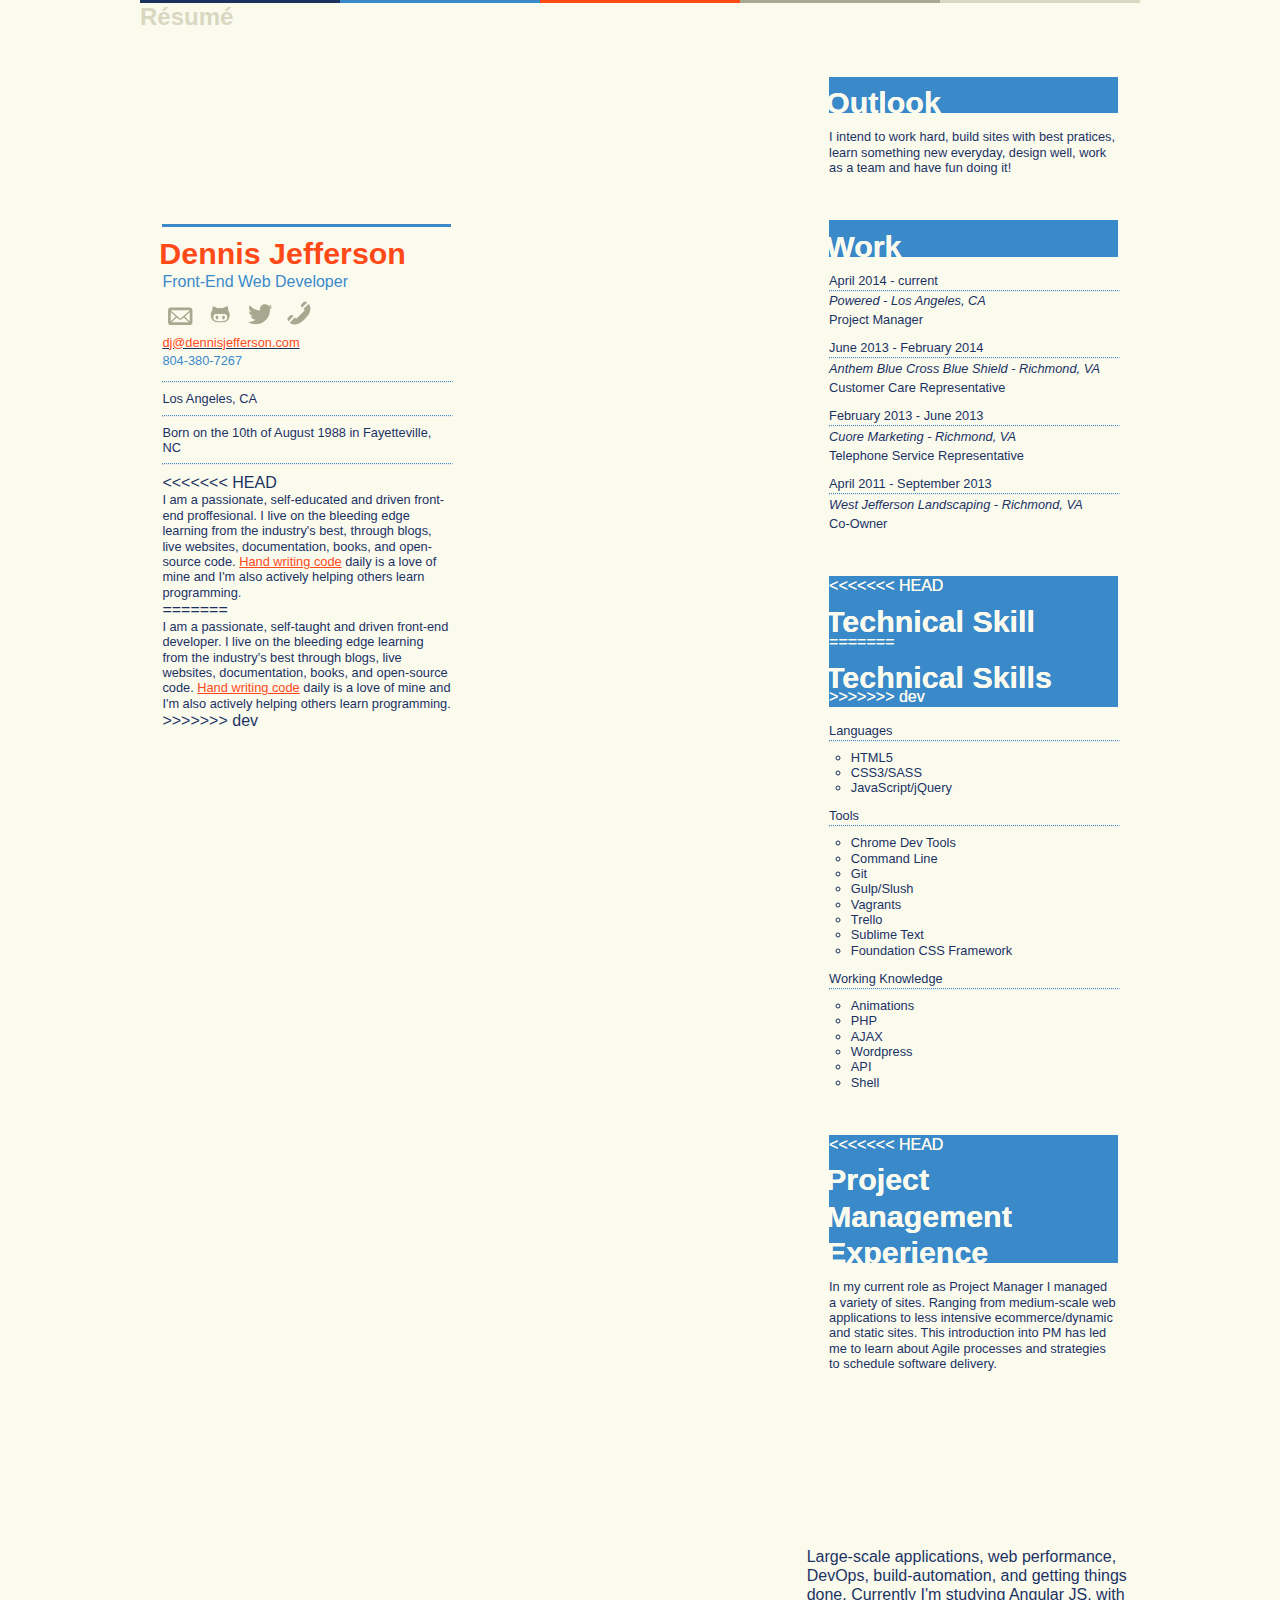
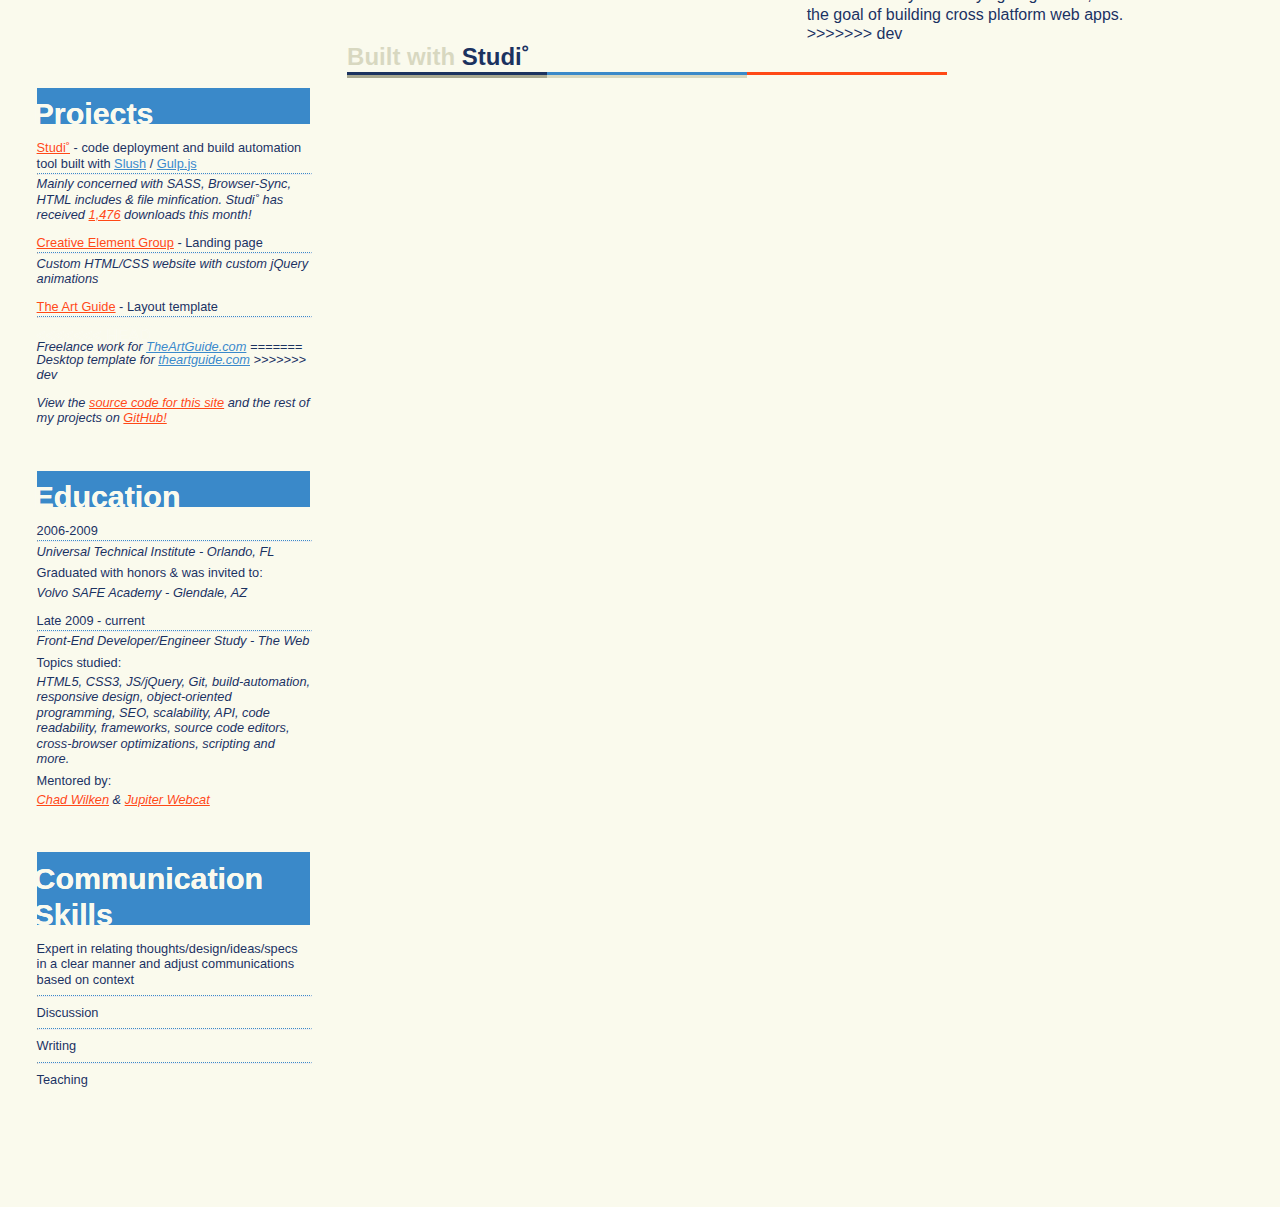
==== commit 482e151e: "Merge html" ====
--- a/index.html
+++ b/index.html
@@ -43,7 +43,7 @@
         <div class="header_divider muted"></div>
         <div class="header_divider light"></div>
         </div>
-        <h2>Resumé</h2>
+        <h2>Résumé</h2>
     </div>
 </div>
 <div class="row">
@@ -134,7 +134,11 @@
         <hr>
         <p class="born">Born on the 10th of August 1988 in Fayetteville, NC</p>
         <hr>
+<<<<<<< HEAD
+        <p class="bio">I am a passionate, self-educated and driven front-end proffesional. I live on the bleeding edge learning from the industry's best, through blogs, live websites, documentation, books, and open-source code. <a href="http://github.com/djfrsn">Hand writing code</a> daily is a love of mine and I'm also actively helping others learn programming.</p>
+=======
         <p class="bio">I am a passionate, self-taught and driven front-end developer. I live on the bleeding edge learning from the industry's best through blogs, live websites, documentation, books, and open-source code. <a href="http://github.com/djfrsn">Hand writing code</a> daily is a love of mine and I'm also actively helping others learn programming.</p>
+>>>>>>> dev
     </div>
 
     <div class="small-12 large-4 column">
@@ -170,7 +174,11 @@
     <div class="row">
         <div class="coding_detail detail small-12 large-12 column">
             <div class="detail_title_background">
+<<<<<<< HEAD
+                <h1>Technical Skill</h1>
+=======
                 <h1>Technical Skills</h1>
+>>>>>>> dev
             </div>
             <p class="detail_above_hr">Languages</p>
             <hr>
@@ -206,9 +214,15 @@
      <div class="row">
         <div class="interest_detail detail small-12 large-12 column">
             <div class="detail_title_background">
+<<<<<<< HEAD
+                <h1>Project Management Experience</h1>
+            </div>
+            <p>In my current role as Project Manager I managed a variety of sites. Ranging from medium-scale web applications to less intensive ecommerce/dynamic and static sites. This introduction into PM has led me to learn about Agile processes and strategies to schedule software delivery.</p>
+=======
                 <h1>Interest</h1>
             </div>
             <p>Large-scale applications, web performance, DevOps, build-automation, and getting things done. Currently I'm studying Angular JS, with the goal of building cross platform web apps.           
+>>>>>>> dev
         </div>
     </div>
 </div>
@@ -227,7 +241,11 @@
             <p class='detail_date_title'>Custom HTML/CSS website with custom jQuery animations</p>
             <p class='detail_above_hr'><a href="http://dennisjefferson.com/tag">The Art Guide</a> - Layout template</p>
             <hr>
+<<<<<<< HEAD
+            <p class='detail_date_title'>Freelance work for <a class='social_icon' href="http://theartguide.com">TheArtGuide.com</a>
+=======
             <p class='detail_date_title'>Desktop template for <a class='social_icon' href="http://theartguide.com">theartguide.com</a>
+>>>>>>> dev
             </p>
             <p class="lone_p italic">View the <a href="http://github.com/djfrsn/resume">source code for this site</a> and the rest of my projects on <a href="http://github.com/djfrsn">GitHub!</a>
             </p>
